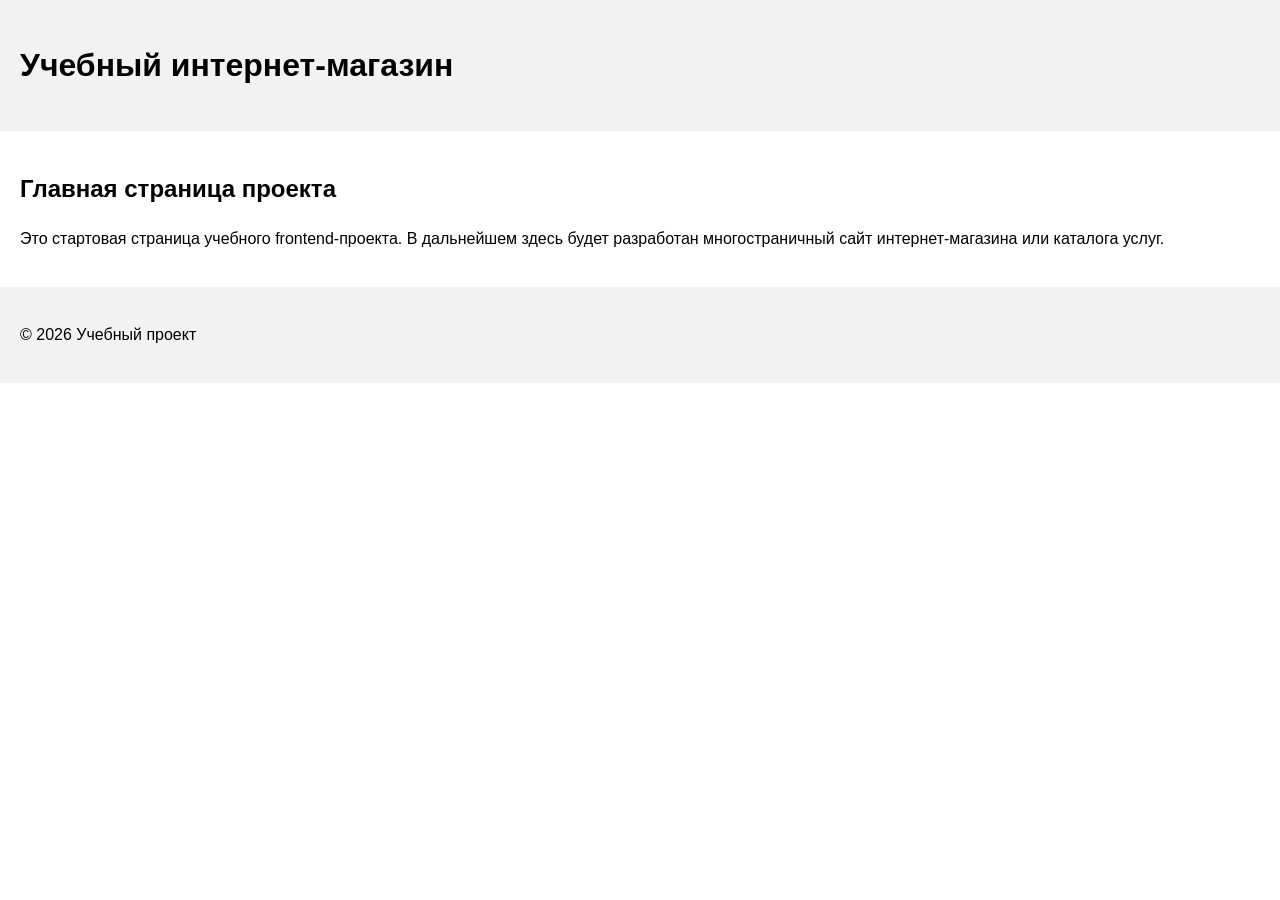
==== index.html @ 68d2eaf6 "feat: initialize frontend project structure" ====
<!DOCTYPE html>
<html lang="ru">
<head>
  <meta charset="UTF-8">
  <meta name="viewport" content="width=device-width, initial-scale=1.0">
  <title>Каталог товаров</title>
  <link rel="stylesheet" href="css/style.css">
</head>
<body>
  <header>
    <h1>Учебный интернет-магазин</h1>
  </header>

  <main>
    <section>
      <h2>Главная страница проекта</h2>
      <p>
        Это стартовая страница учебного frontend-проекта.
        В дальнейшем здесь будет разработан многостраничный сайт
        интернет-магазина или каталога услуг.
      </p>
    </section>
  </main>

  <footer>
    <p>&copy; 2026 Учебный проект</p>
  </footer>
</body>
</html>
---- css/style.css ----
body {
  margin: 0;
  font-family: Arial, sans-serif;
  line-height: 1.5;
}

header,
main,
footer {
  padding: 20px;
}

header {
  background-color: #f2f2f2;
}

footer {
  background-color: #f2f2f2;
}
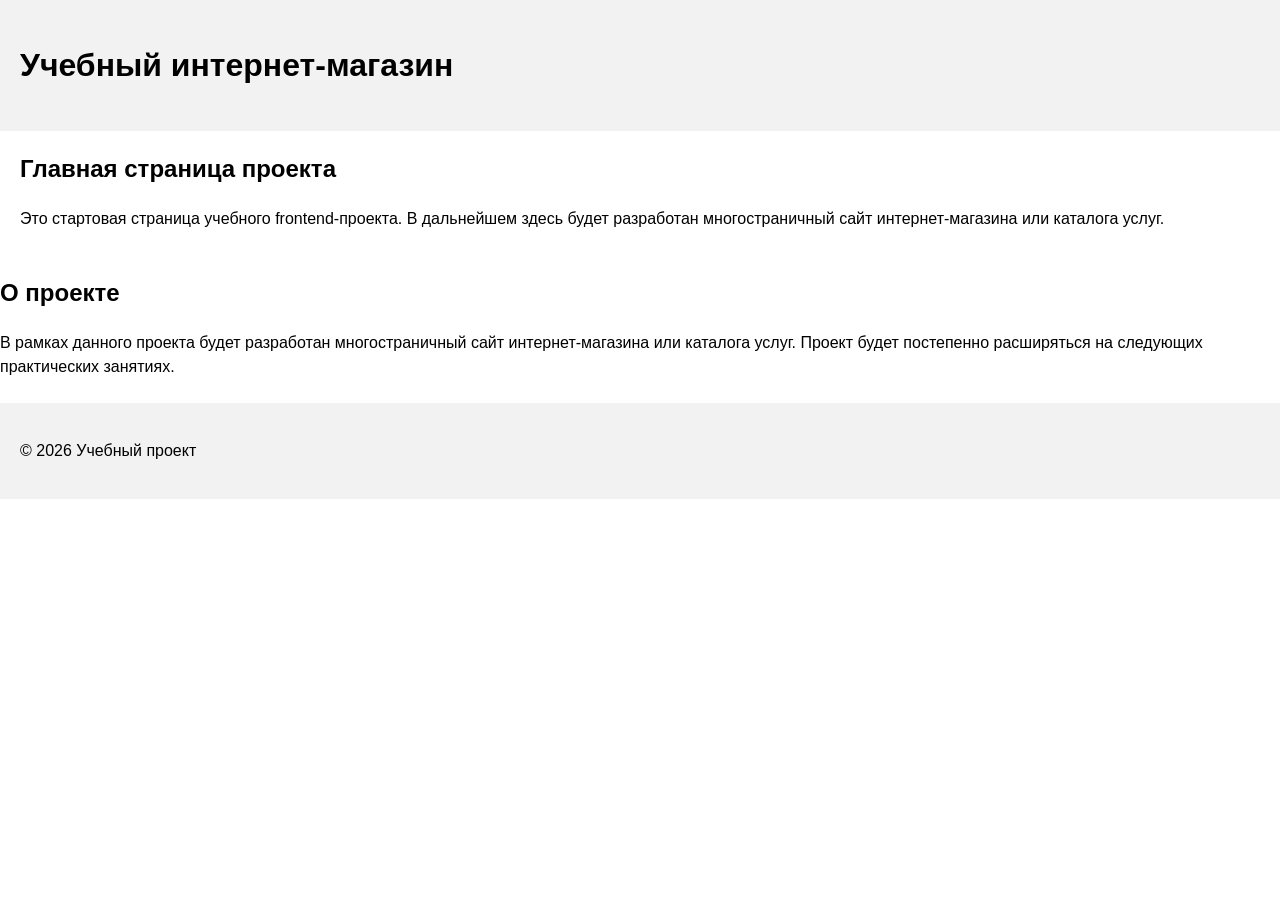
==== commit e04fbe33: "feat: add project description section" ====
--- a/index.html
+++ b/index.html
@@ -21,6 +21,15 @@
       </p>
     </section>
   </main>
+  <section>
+  <h2>О проекте</h2>
+  <p>
+    В рамках данного проекта будет разработан многостраничный сайт
+    интернет-магазина или каталога услуг. Проект будет постепенно
+    расширяться на следующих практических занятиях.
+  </p>
+</section>
+
 
   <footer>
     <p>&copy; 2026 Учебный проект</p>
--- a/css/style.css
+++ b/css/style.css
@@ -17,3 +17,10 @@
 footer {
   background-color: #f2f2f2;
 }
+section {
+  margin-bottom: 24px;
+}
+
+section h2 {
+  margin-top: 0;
+}
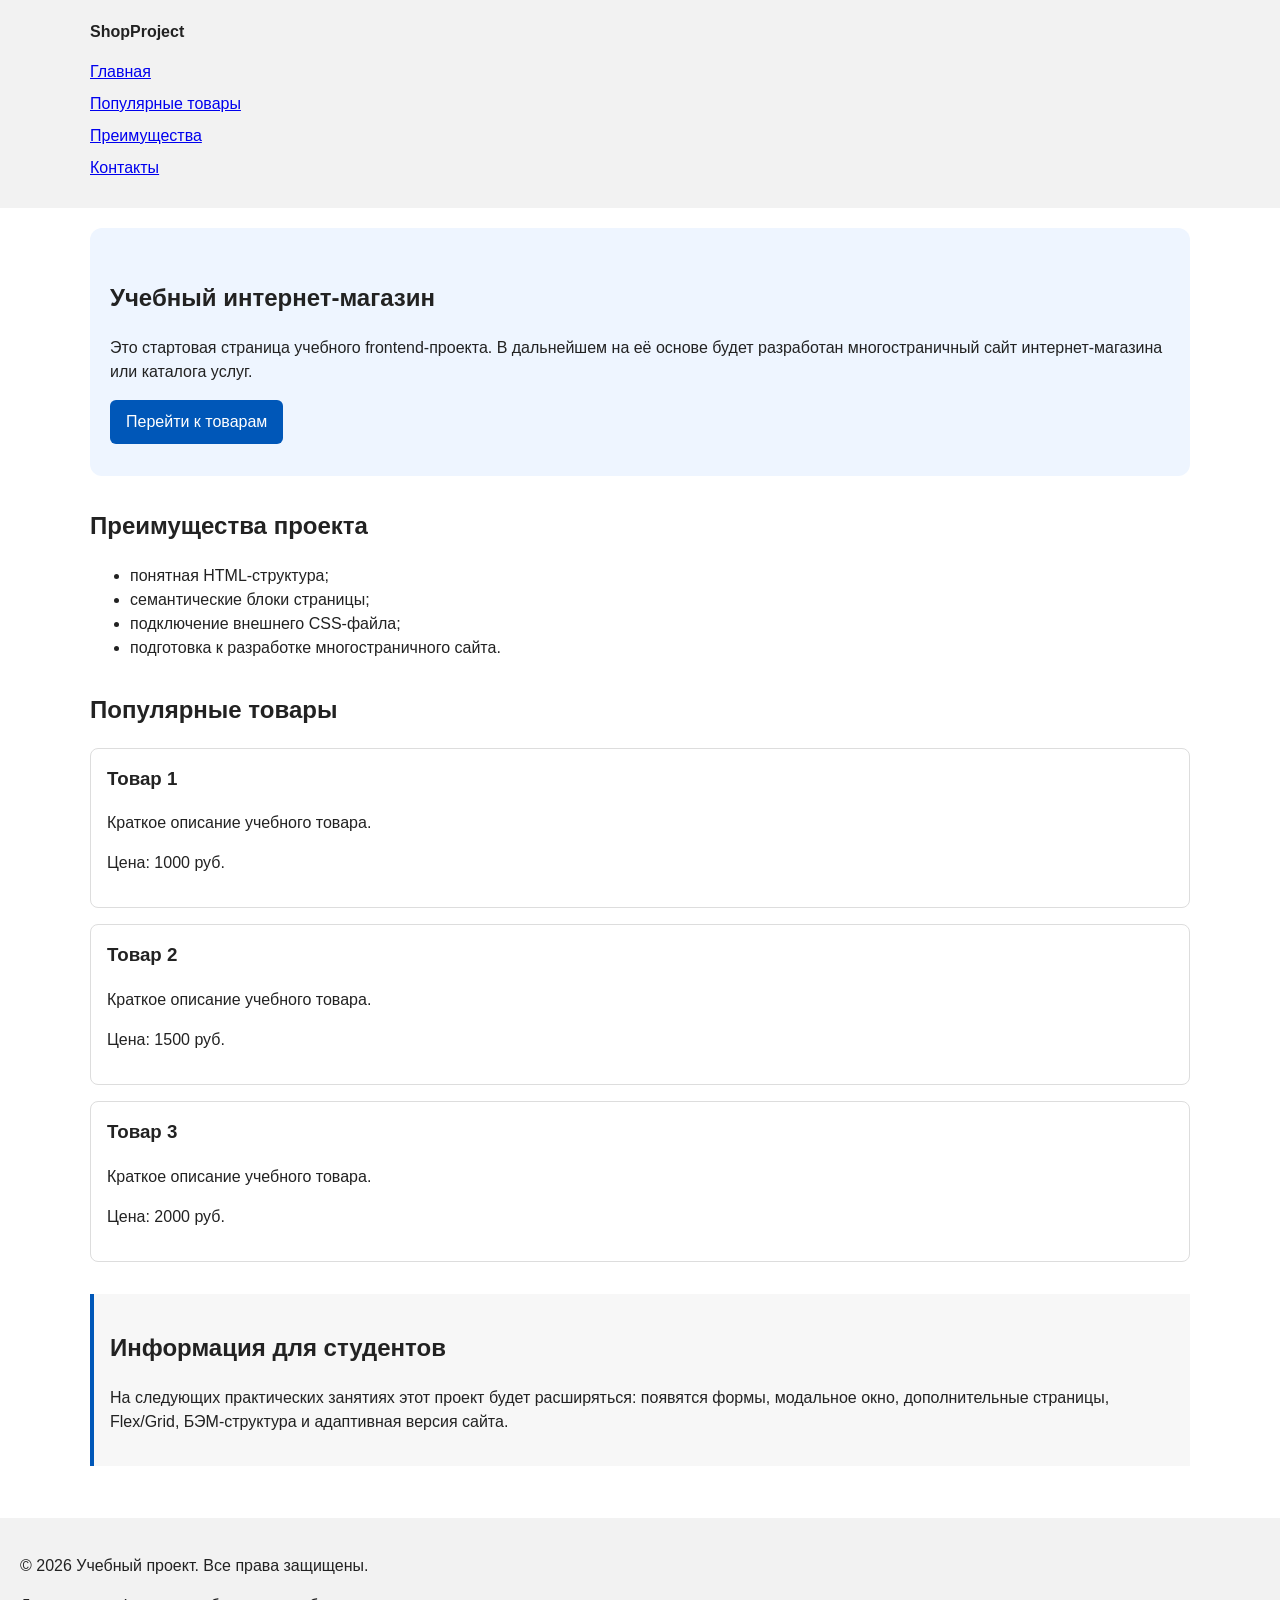
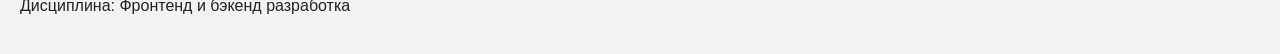
==== commit 4c97c53a: "feat: add semantic HTML structure and base CSS styles" ====
--- a/index.html
+++ b/index.html
@@ -3,36 +3,80 @@
 <head>
   <meta charset="UTF-8">
   <meta name="viewport" content="width=device-width, initial-scale=1.0">
-  <title>Каталог товаров</title>
+  <title>Учебный интернет-магазин</title>
   <link rel="stylesheet" href="css/style.css">
 </head>
 <body>
-  <header>
-    <h1>Учебный интернет-магазин</h1>
-  </header>
+    <header>
+  <div class="site-header">
+    <a class="site-logo" href="index.html">ShopProject</a>
 
-  <main>
-    <section>
-      <h2>Главная страница проекта</h2>
-      <p>
-        Это стартовая страница учебного frontend-проекта.
-        В дальнейшем здесь будет разработан многостраничный сайт
-        интернет-магазина или каталога услуг.
-      </p>
-    </section>
-  </main>
-  <section>
-  <h2>О проекте</h2>
+    <nav class="site-nav" aria-label="Основная навигация">
+      <ul class="site-nav__list">
+        <li><a href="index.html">Главная</a></li>
+        <li><a href="#popular">Популярные товары</a></li>
+        <li><a href="#advantages">Преимущества</a></li>
+        <li><a href="#contacts">Контакты</a></li>
+      </ul>
+    </nav>
+  </div>
+</header>
+<main>
+ <section class="hero">
+  <h1>Учебный интернет-магазин</h1>
   <p>
-    В рамках данного проекта будет разработан многостраничный сайт
-    интернет-магазина или каталога услуг. Проект будет постепенно
-    расширяться на следующих практических занятиях.
+    Это стартовая страница учебного frontend-проекта.
+    В дальнейшем на её основе будет разработан многостраничный сайт
+    интернет-магазина или каталога услуг.
   </p>
+  <a class="button" href="#popular">Перейти к товарам</a>
 </section>
+<section class="section" id="advantages">
+  <h2>Преимущества проекта</h2>
+
+  <ul class="advantages-list">
+    <li>понятная HTML-структура;</li>
+    <li>семантические блоки страницы;</li>
+    <li>подключение внешнего CSS-файла;</li>
+    <li>подготовка к разработке многостраничного сайта.</li>
+  </ul>
+</section>
+<section class="section" id="popular">
+  <h2>Популярные товары</h2>
+
+  <article class="product-card">
+    <h3>Товар 1</h3>
+    <p>Краткое описание учебного товара.</p>
+    <p>Цена: 1000 руб.</p>
+  </article>
+
+  <article class="product-card">
+    <h3>Товар 2</h3>
+    <p>Краткое описание учебного товара.</p>
+    <p>Цена: 1500 руб.</p>
+  </article>
+
+  <article class="product-card">
+    <h3>Товар 3</h3>
+    <p>Краткое описание учебного товара.</p>
+    <p>Цена: 2000 руб.</p>
+  </article>
+</section>
+<aside class="aside-info">
+  <h2>Информация для студентов</h2>
+  <p>
+    На следующих практических занятиях этот проект будет расширяться:
+    появятся формы, модальное окно, дополнительные страницы, Flex/Grid,
+    БЭМ-структура и адаптивная версия сайта.
+  </p>
+</aside>
+</main>
+<footer id="contacts">
+  <p>&copy; 2026 Учебный проект. Все права защищены.</p>
+  <p>Дисциплина: Фронтенд и бэкенд разработка</p>
+</footer>
 
 
-  <footer>
-    <p>&copy; 2026 Учебный проект</p>
-  </footer>
 </body>
 </html>
+
--- a/css/style.css
+++ b/css/style.css
@@ -24,3 +24,87 @@
 section h2 {
   margin-top: 0;
 }
+* {
+  box-sizing: border-box;
+}
+body {
+  margin: 0;
+  font-family: Arial, sans-serif;
+  line-height: 1.5;
+  color: #222222;
+  background-color: #ffffff;
+}
+header,
+main,
+footer {
+  padding: 20px;
+}
+header {
+  background-color: #f2f2f2;
+}
+footer {
+  background-color: #f2f2f2;
+}
+.site-header {
+  max-width: 1100px;
+  margin: 0 auto;
+}
+.site-logo {
+  font-weight: bold;
+  text-decoration: none;
+  color: #222222;
+}
+.site-nav__list {
+  padding: 0;
+  margin: 16px 0 0;
+  list-style: none;
+}
+.site-nav__list li {
+  margin-bottom: 8px;
+}
+.site-nav__list a:hover {
+  text-decoration: underline;
+}
+.hero {
+  max-width: 1100px;
+  margin: 0 auto 32px;
+  padding: 32px 20px;
+  background-color: #eef5ff;
+  border-radius: 12px;
+}
+.section {
+  max-width: 1100px;
+  margin: 0 auto 32px;
+}
+.section h2 {
+  margin-top: 0;
+}
+.product-card {
+  margin-bottom: 16px;
+  padding: 16px;
+  border: 1px solid #dddddd;
+  border-radius: 8px;
+  background-color: #ffffff;
+}
+.product-card h3 {
+  margin-top: 0;
+}
+.button {
+  display: inline-block;
+  padding: 10px 16px;
+  color: #ffffff;
+  background-color: #0057b8;
+  text-decoration: none;
+  border-radius: 6px;
+}
+.button:hover {
+  background-color: #003f86;
+}
+.aside-info {
+  max-width: 1100px;
+  margin: 0 auto 32px;
+  padding: 16px;
+  border-left: 4px solid #0057b8;
+  background-color: #f7f7f7;
+}
+
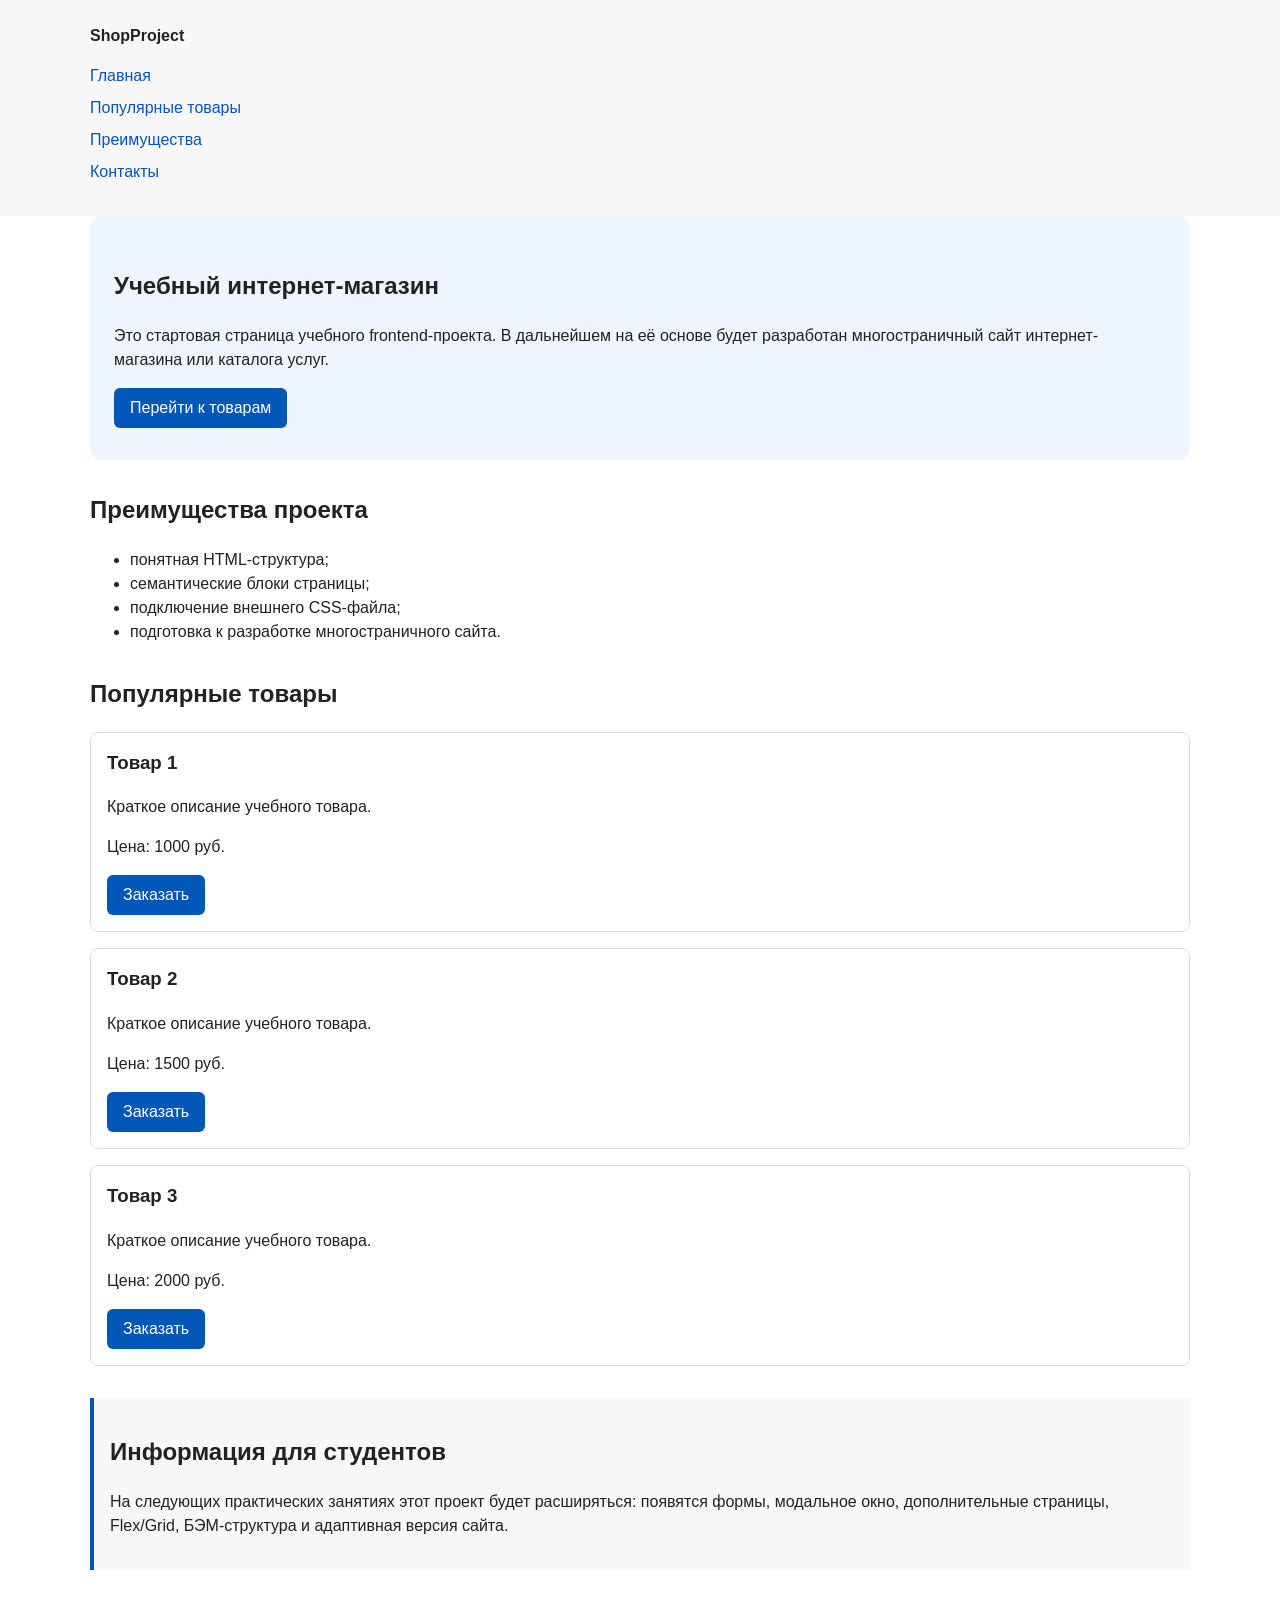
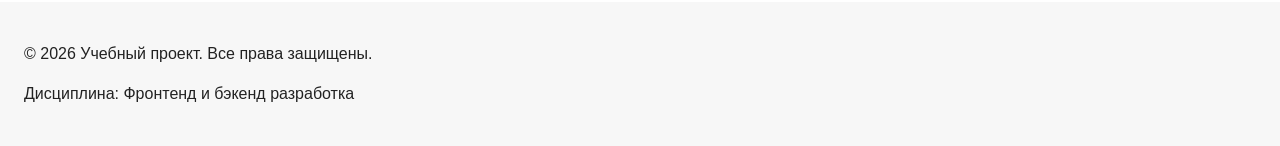
==== commit 105ad022: "fix: исправлены ошибки в HTML из практической работы 3" ====
--- a/index.html
+++ b/index.html
@@ -1,82 +1,175 @@
 <!DOCTYPE html>
 <html lang="ru">
 <head>
-  <meta charset="UTF-8">
-  <meta name="viewport" content="width=device-width, initial-scale=1.0">
-  <title>Учебный интернет-магазин</title>
-  <link rel="stylesheet" href="css/style.css">
+    <meta charset="UTF-8">
+    <meta name="viewport" content="width=device-width, initial-scale=1.0">
+    <title>Учебный интернет-магазин</title>
+    <link rel="stylesheet" href="css/style.css">
+    <script src="js/main.js" defer></script>
 </head>
 <body>
     <header>
-  <div class="site-header">
-    <a class="site-logo" href="index.html">ShopProject</a>
+        <div class="site-header">
+            <a class="site-logo" href="index.html">ShopProject</a>
+            <nav class="site-nav" aria-label="Основная навигация">
+                <ul class="site-nav__list">
+                    <li><a href="index.html">Главная</a></li>
+                    <li><a href="#popular">Популярные товары</a></li>
+                    <li><a href="#advantages">Преимущества</a></li>
+                    <li><a href="#contacts">Контакты</a></li>
+                </ul>
+            </nav>
+        </div>
+    </header>
+    <main>
+        <section class="hero">
+            <h1>Учебный интернет-магазин</h1>
+            <p>
+                Это стартовая страница учебного frontend-проекта.
+                В дальнейшем на её основе будет разработан многостраничный сайт интернет-магазина или каталога услуг.
+            </p>
+            <a class="button" href="#popular">Перейти к товарам</a>
+        </section>
+        <section class="section" id="advantages">
+            <h2>Преимущества проекта</h2>
+            <ul class="advantages-list">
+                <li>понятная HTML-структура;</li>
+                <li>семантические блоки страницы;</li>
+                <li>подключение внешнего CSS-файла;</li>
+                <li>подготовка к разработке многостраничного сайта.</li>
+            </ul>
+        </section>
 
-    <nav class="site-nav" aria-label="Основная навигация">
-      <ul class="site-nav__list">
-        <li><a href="index.html">Главная</a></li>
-        <li><a href="#popular">Популярные товары</a></li>
-        <li><a href="#advantages">Преимущества</a></li>
-        <li><a href="#contacts">Контакты</a></li>
-      </ul>
-    </nav>
-  </div>
-</header>
-<main>
- <section class="hero">
-  <h1>Учебный интернет-магазин</h1>
-  <p>
-    Это стартовая страница учебного frontend-проекта.
-    В дальнейшем на её основе будет разработан многостраничный сайт
-    интернет-магазина или каталога услуг.
-  </p>
-  <a class="button" href="#popular">Перейти к товарам</a>
-</section>
-<section class="section" id="advantages">
-  <h2>Преимущества проекта</h2>
+        <section class="section" id="popular">
+            <h2>Популярные товары</h2>
 
-  <ul class="advantages-list">
-    <li>понятная HTML-структура;</li>
-    <li>семантические блоки страницы;</li>
-    <li>подключение внешнего CSS-файла;</li>
-    <li>подготовка к разработке многостраничного сайта.</li>
-  </ul>
-</section>
-<section class="section" id="popular">
-  <h2>Популярные товары</h2>
+            <article class="product-card">
+                <h3>Товар 1</h3>
+                <p>Краткое описание учебного товара.</p>
+                <p>Цена: 1000 руб.</p>
+                <button class="button product-card__button" type="button" data-product="Товар 1">
+                    Заказать
+                </button>
+            </article>
 
-  <article class="product-card">
-    <h3>Товар 1</h3>
-    <p>Краткое описание учебного товара.</p>
-    <p>Цена: 1000 руб.</p>
-  </article>
+            <article class="product-card">
+                <h3>Товар 2</h3>
+                <p>Краткое описание учебного товара.</p>
+                <p>Цена: 1500 руб.</p>
+                <button class="button product-card__button" type="button" data-product="Товар 2">
+                    Заказать
+                </button>
+            </article>
 
-  <article class="product-card">
-    <h3>Товар 2</h3>
-    <p>Краткое описание учебного товара.</p>
-    <p>Цена: 1500 руб.</p>
-  </article>
+            <article class="product-card">
+                <h3>Товар 3</h3>
+                <p>Краткое описание учебного товара.</p>
+                <p>Цена: 2000 руб.</p>
+                <button class="button product-card__button" type="button" data-product="Товар 3">
+                    Заказать
+                </button>
+            </article>
+        </section>
 
-  <article class="product-card">
-    <h3>Товар 3</h3>
-    <p>Краткое описание учебного товара.</p>
-    <p>Цена: 2000 руб.</p>
-  </article>
-</section>
-<aside class="aside-info">
-  <h2>Информация для студентов</h2>
-  <p>
-    На следующих практических занятиях этот проект будет расширяться:
-    появятся формы, модальное окно, дополнительные страницы, Flex/Grid,
-    БЭМ-структура и адаптивная версия сайта.
-  </p>
-</aside>
-</main>
-<footer id="contacts">
-  <p>&copy; 2026 Учебный проект. Все права защищены.</p>
-  <p>Дисциплина: Фронтенд и бэкенд разработка</p>
-</footer>
+        <aside class="aside-info">
+            <h2>Информация для студентов</h2>
+            <p>
+                На следующих практических занятиях этот проект будет расширяться:
+                появятся формы, модальное окно, дополнительные страницы, Flex/Grid,
+                БЭМ-структура и адаптивная версия сайта.
+            </p>
+        </aside>
+    </main>
+    <footer id="contacts">
+        <p>&copy; 2026 Учебный проект. Все права защищены.</p>
+        <p>Дисциплина: Фронтенд и бэкенд разработка</p>
+    </footer>
+    <dialog class="order-dialog" id="order-dialog" aria-labelledby="order-dialog-title">
+        <h2 id="order-dialog-title">Оформление заявки</h2>
 
+        <form class="order-form" id="order-form" action="#" method="post" novalidate>
+            <input id="selected-product" name="selected-product" type="hidden">
+
+            <div class="form-field">
+                <label for="order-name">Имя</label>
+                <input
+                    id="order-name"
+                    name="name"
+                    type="text"
+                    placeholder="Введите ваше имя"
+                    minlength="2"
+                    autocomplete="given-name"
+                    required
+                >
+            </div>
+
+            <div class="form-field">
+                <label for="order-email">E-mail</label>
+                <input
+                    id="order-email"
+                    name="email"
+                    type="email"
+                    placeholder="example@mail.ru"
+                    autocomplete="email"
+                    required
+                >
+            </div>
+
+            <div class="form-field">
+                <label for="order-phone">Телефон</label>
+                <input
+                    id="order-phone"
+                    name="phone"
+                    type="tel"
+                    inputmode="tel"
+                    placeholder="+7 (900) 000-00-00"
+                    pattern="^\+7 \(\d{3}\) \d{3}-\d{2}-\d{2}$"
+                    required
+                >
+                <small>Формат: +7 (900) 000-00-00</small>
+            </div>
+
+            <div class="form-field">
+                <label for="order-date">Дата связи</label>
+                <input id="order-date" name="date" type="date">
+            </div>
+
+            <div class="form-field">
+                <label for="order-topic">Тема заявки</label>
+                <select id="order-topic" name="topic" required>
+                    <option value="">Выберите тему</option>
+                    <option value="product">Заказ товара</option>
+                    <option value="consultation">Консультация</option>
+                    <option value="delivery">Доставка</option>
+                </select>
+            </div>
+
+            <div class="form-field">
+                <label for="order-comment">Комментарий</label>
+                <textarea
+                    id="order-comment"
+                    name="comment"
+                    rows="4"
+                    placeholder="Укажите дополнительную информацию"
+                ></textarea>
+            </div>
+
+            <div class="form-field form-field--checkbox">
+                <label>
+                    <input id="order-agreement" name="agreement" type="checkbox" required>
+                    Я согласен на обработку данных
+                </label>
+            </div>
+
+            <div class="form-actions">
+                <button type="button" id="close-order-dialog">Закрыть</button>
+                <button type="submit">Отправить заявку</button>
+            </div>
+        </form>
+    </dialog>
+    <p class="success-message" id="success-message" hidden>
+        Форма успешно отправлена!
+    </p>
 
 </body>
 </html>
-
--- a/css/style.css
+++ b/css/style.css
@@ -1,110 +1,249 @@
+/* ==========================================
+   1. Переменные проекта
+   ========================================== */
+:root {
+  /* Основные цвета проекта */
+  --color-bg: #ffffff;
+  --color-text: #222222;
+  --color-muted: #666666;
+  --color-primary: #0057b8;
+  --color-primary-dark: #003f86;
+  --color-border: #dddddd;
+  --color-surface: #f7f7f7;
+  --color-surface-accent: #eef5ff;
+  --color-danger: #b00020;
+  --color-success: #168a2f;
+  --color-success-bg: #eefaf0;
+  --color-white: #ffffff;
+
+  /* Отступы */
+  --space-xs: 4px;
+  --space-sm: 8px;
+  --space-md: 16px;
+  --space-lg: 24px;
+  --space-xl: 32px;
+
+  /* Скругления */
+  --radius-sm: 6px;
+  --radius-md: 8px;
+  --radius-lg: 12px;
+
+  /* Размеры */
+  --container-width: 1100px;
+}
+
+/* ==========================================
+   2. Базовые стили
+   ========================================== */
+* {
+  box-sizing: border-box;
+}
+
 body {
   margin: 0;
   font-family: Arial, sans-serif;
   line-height: 1.5;
-}
+  color: var(--color-text);
+  background-color: var(--color-bg);
+}
+
+/* ==========================================
+   3. Общие элементы интерфейса
+   ========================================== */
+
+a {
+  color: var(--color-primary);
+}
+
+a:hover {
+  color: var(--color-primary-dark);
+}
+
+a:focus-visible {
+  outline: 2px solid var(--color-primary);
+  outline-offset: 3px;
+}
+
+.button {
+  display: inline-block;
+  padding: var(--space-sm) var(--space-md);
+  color: var(--color-white);
+  background-color: var(--color-primary);
+  text-decoration: none;
+  border: none;
+  border-radius: var(--radius-sm);
+  cursor: pointer;
+  font: inherit;
+}
+
+.button:hover {
+  background-color: var(--color-primary-dark);
+}
+
+.button:focus-visible {
+  outline: 2px solid var(--color-primary);
+  outline-offset: 3px;
+}
+
+.button:disabled {
+  opacity: 0.6;
+  cursor: not-allowed;
+}
+
+/* ==========================================
+   4. Компоненты страницы
+   ========================================== */
 
 header,
-main,
 footer {
-  padding: 20px;
-}
-
-header {
-  background-color: #f2f2f2;
-}
-
-footer {
-  background-color: #f2f2f2;
-}
-section {
-  margin-bottom: 24px;
-}
-
-section h2 {
-  margin-top: 0;
-}
-* {
-  box-sizing: border-box;
-}
-body {
-  margin: 0;
-  font-family: Arial, sans-serif;
-  line-height: 1.5;
-  color: #222222;
-  background-color: #ffffff;
-}
-header,
-main,
-footer {
-  padding: 20px;
-}
-header {
-  background-color: #f2f2f2;
-}
-footer {
-  background-color: #f2f2f2;
-}
+  padding: var(--space-lg);
+  background-color: var(--color-surface);
+}
+
 .site-header {
-  max-width: 1100px;
+  max-width: var(--container-width);
   margin: 0 auto;
 }
+
 .site-logo {
   font-weight: bold;
   text-decoration: none;
-  color: #222222;
-}
+  color: var(--color-text);
+}
+
 .site-nav__list {
   padding: 0;
-  margin: 16px 0 0;
+  margin: var(--space-md) 0 0;
   list-style: none;
 }
+
 .site-nav__list li {
-  margin-bottom: 8px;
-}
+  margin-bottom: var(--space-sm);
+}
+
+.site-nav__list a {
+  color: var(--color-primary);
+  text-decoration: none;
+}
+
 .site-nav__list a:hover {
   text-decoration: underline;
 }
+
 .hero {
-  max-width: 1100px;
-  margin: 0 auto 32px;
-  padding: 32px 20px;
-  background-color: #eef5ff;
-  border-radius: 12px;
-}
+  max-width: var(--container-width);
+  margin: 0 auto var(--space-xl);
+  padding: var(--space-xl) var(--space-lg);
+  background-color: var(--color-surface-accent);
+  border-radius: var(--radius-lg);
+}
+
 .section {
-  max-width: 1100px;
-  margin: 0 auto 32px;
-}
+  max-width: var(--container-width);
+  margin: 0 auto var(--space-xl);
+}
+
 .section h2 {
   margin-top: 0;
 }
+
 .product-card {
-  margin-bottom: 16px;
-  padding: 16px;
-  border: 1px solid #dddddd;
-  border-radius: 8px;
-  background-color: #ffffff;
-}
+  margin-bottom: var(--space-md);
+  padding: var(--space-md);
+  border: 1px solid var(--color-border);
+  border-radius: var(--radius-md);
+  background-color: var(--color-bg);
+  transition: border-color 0.2s ease;
+}
+
+.product-card:hover {
+  border-color: var(--color-primary);
+}
+
 .product-card h3 {
   margin-top: 0;
 }
-.button {
-  display: inline-block;
-  padding: 10px 16px;
-  color: #ffffff;
-  background-color: #0057b8;
-  text-decoration: none;
-  border-radius: 6px;
-}
-.button:hover {
-  background-color: #003f86;
-}
+
 .aside-info {
-  max-width: 1100px;
-  margin: 0 auto 32px;
-  padding: 16px;
-  border-left: 4px solid #0057b8;
-  background-color: #f7f7f7;
-}
-
+  max-width: var(--container-width);
+  margin: 0 auto var(--space-xl);
+  padding: var(--space-md);
+  border-left: 4px solid var(--color-primary);
+  background-color: var(--color-surface);
+}
+
+/* ==========================================
+   5. Форма и модальное окно
+   ========================================== */
+
+.order-dialog {
+  width: min(100% - 32px, 560px);
+  padding: var(--space-lg);
+  border: none;
+  border-radius: var(--radius-lg);
+}
+
+.order-dialog::backdrop {
+  background-color: rgba(0, 0, 0, 0.5);
+}
+
+.form-field {
+  margin-bottom: var(--space-md);
+}
+
+.form-field label {
+  display: block;
+  margin-bottom: var(--space-xs);
+}
+
+.form-field input,
+.form-field select,
+.form-field textarea {
+  width: 100%;
+  padding: 10px 12px;
+  border: 1px solid var(--color-border);
+  border-radius: var(--radius-sm);
+  font: inherit;
+}
+
+.form-field input[type="checkbox"] {
+  width: auto;
+}
+
+.form-field small {
+  display: block;
+  margin-top: var(--space-xs);
+  color: var(--color-muted);
+}
+
+.form-field input:hover,
+.form-field select:hover,
+.form-field textarea:hover {
+  border-color: var(--color-primary);
+}
+
+.form-field input:focus-visible,
+.form-field select:focus-visible,
+.form-field textarea:focus-visible,
+.form-actions button:focus-visible {
+  outline: 2px solid var(--color-primary);
+  outline-offset: 3px;
+}
+
+[aria-invalid="true"] {
+  border-color: var(--color-danger);
+}
+
+.form-actions {
+  display: flex;
+  gap: 12px;
+  margin-top: var(--space-lg);
+}
+
+.success-message {
+  max-width: var(--container-width);
+  margin: var(--space-lg) auto;
+  padding: var(--space-md);
+  border-left: 4px solid var(--color-success);
+  background-color: var(--color-success-bg);
+}
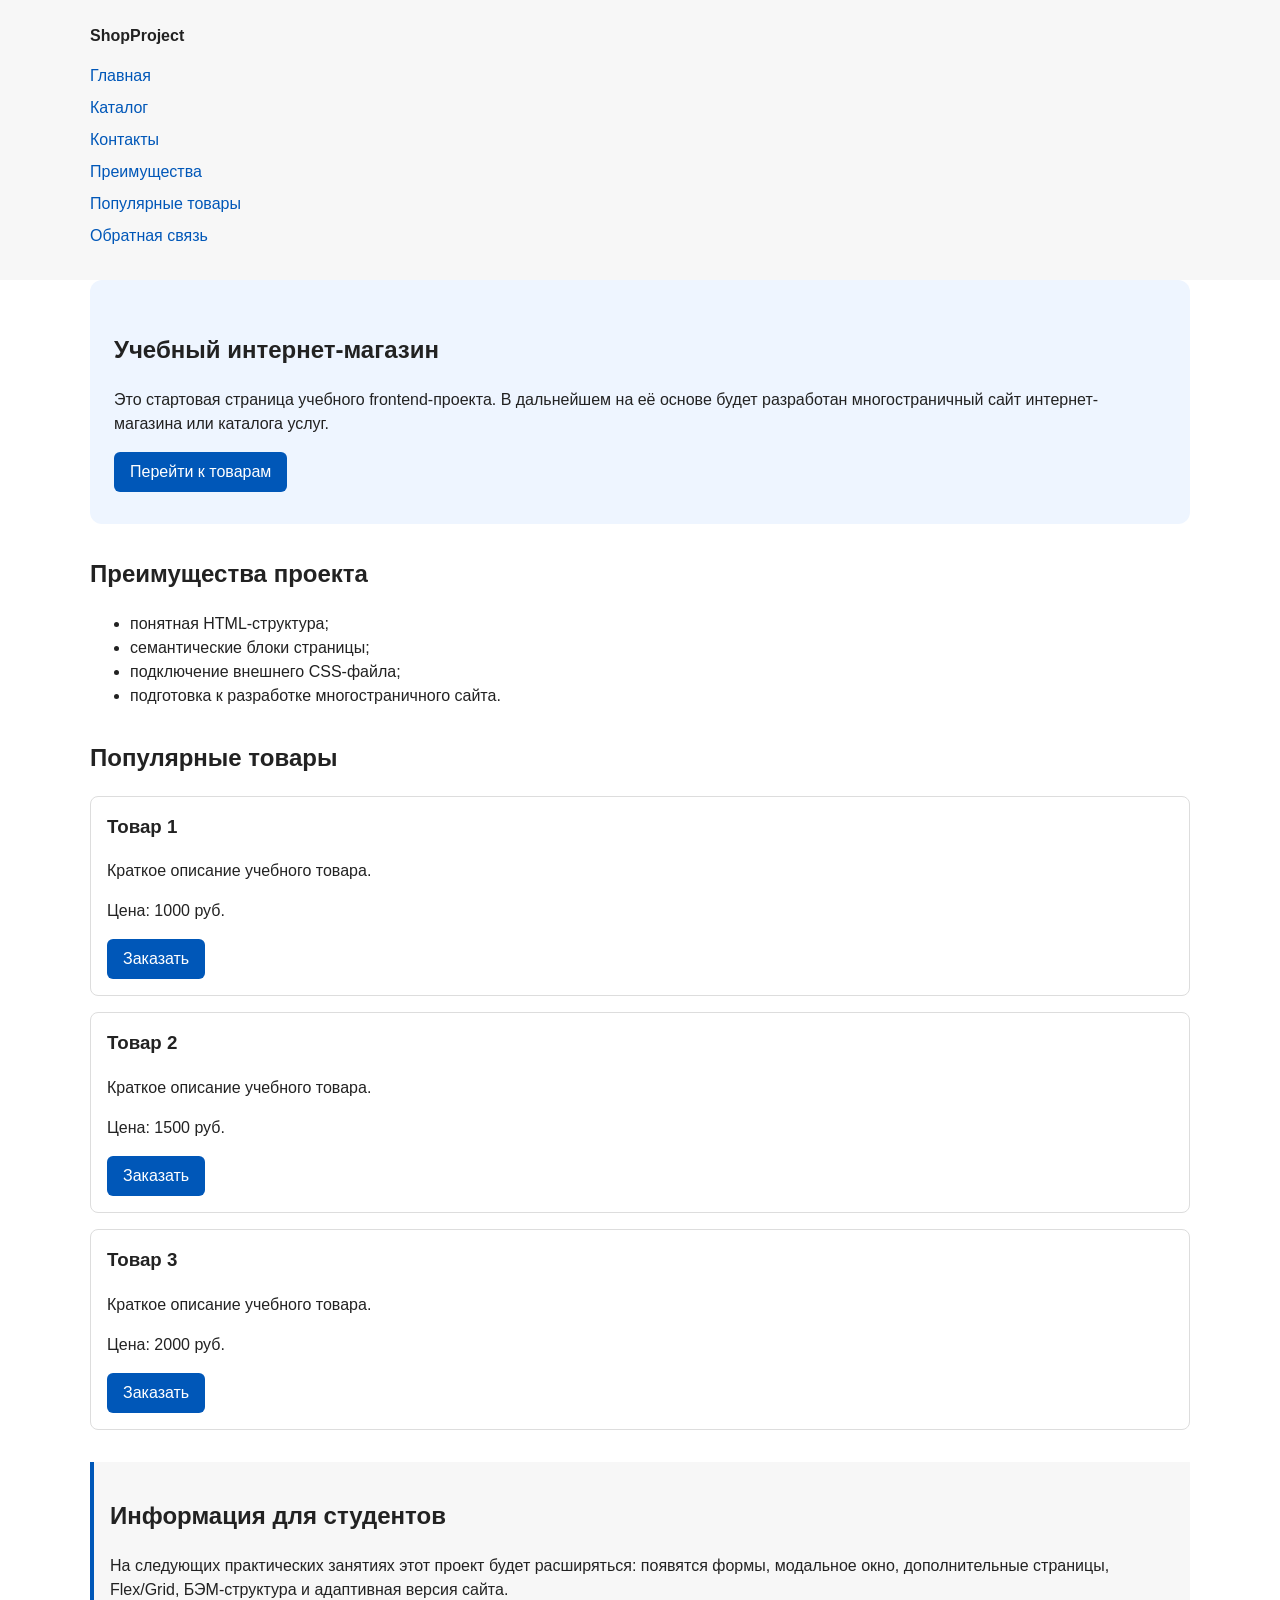
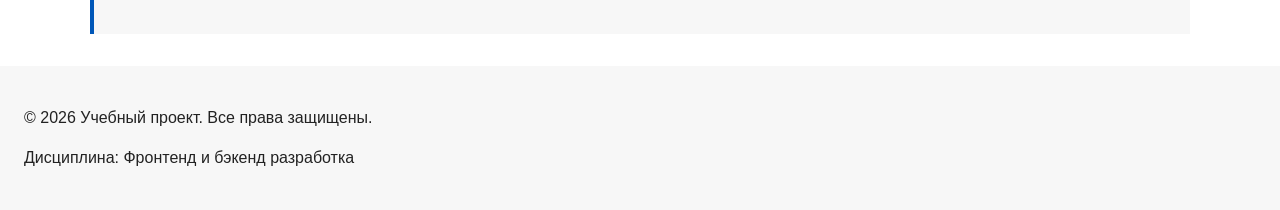
==== commit d63e7772: "feat: add multi-page structure navigation and anchors" ====
--- a/index.html
+++ b/index.html
@@ -1,175 +1,176 @@
 <!DOCTYPE html>
 <html lang="ru">
 <head>
-    <meta charset="UTF-8">
-    <meta name="viewport" content="width=device-width, initial-scale=1.0">
-    <title>Учебный интернет-магазин</title>
-    <link rel="stylesheet" href="css/style.css">
-    <script src="js/main.js" defer></script>
+  <meta charset="UTF-8">
+  <meta name="viewport" content="width=device-width, initial-scale=1.0">
+  <title>Учебный интернет-магазин</title>
+  <link rel="stylesheet" href="css/style.css">
+  <script src="js/main.js" defer></script>
 </head>
 <body>
-    <header>
-        <div class="site-header">
-            <a class="site-logo" href="index.html">ShopProject</a>
-            <nav class="site-nav" aria-label="Основная навигация">
-                <ul class="site-nav__list">
-                    <li><a href="index.html">Главная</a></li>
-                    <li><a href="#popular">Популярные товары</a></li>
-                    <li><a href="#advantages">Преимущества</a></li>
-                    <li><a href="#contacts">Контакты</a></li>
-                </ul>
-            </nav>
-        </div>
-    </header>
-    <main>
-        <section class="hero">
-            <h1>Учебный интернет-магазин</h1>
-            <p>
-                Это стартовая страница учебного frontend-проекта.
-                В дальнейшем на её основе будет разработан многостраничный сайт интернет-магазина или каталога услуг.
-            </p>
-            <a class="button" href="#popular">Перейти к товарам</a>
-        </section>
-        <section class="section" id="advantages">
-            <h2>Преимущества проекта</h2>
-            <ul class="advantages-list">
-                <li>понятная HTML-структура;</li>
-                <li>семантические блоки страницы;</li>
-                <li>подключение внешнего CSS-файла;</li>
-                <li>подготовка к разработке многостраничного сайта.</li>
-            </ul>
-        </section>
+  <header>
+      <div class="site-header">
+          <a class="site-logo" href="index.html">ShopProject</a>
+          <nav class="site-nav" aria-label="Основная навигация">
+              <ul class="site-nav__list">
+                  <li><a href="index.html">Главная</a></li>
+                  <li><a href="catalog.html">Каталог</a></li>
+                  <li><a href="contacts.html">Контакты</a></li>
+                  <li><a href="index.html#advantages">Преимущества</a></li>
+                  <li><a href="index.html#popular">Популярные товары</a></li>
+                  <li><a href="index.html#contacts">Обратная связь</a></li>
+              </ul>
+          </nav>
+      </div>
+  </header>
+  <main>
+      <section class="hero">
+          <h1>Учебный интернет-магазин</h1>
+          <p>
+              Это стартовая страница учебного frontend-проекта.
+              В дальнейшем на её основе будет разработан многостраничный сайт интернет-магазина или каталога услуг.
+          </p>
+          <a class="button" href="#popular">Перейти к товарам</a>
+      </section>
+      <section class="section" id="advantages">
+          <h2>Преимущества проекта</h2>
+          <ul class="advantages-list">
+              <li>понятная HTML-структура;</li>
+              <li>семантические блоки страницы;</li>
+              <li>подключение внешнего CSS-файла;</li>
+              <li>подготовка к разработке многостраничного сайта.</li>
+          </ul>
+      </section>
 
-        <section class="section" id="popular">
-            <h2>Популярные товары</h2>
+      <section class="section" id="popular">
+          <h2>Популярные товары</h2>
 
-            <article class="product-card">
-                <h3>Товар 1</h3>
-                <p>Краткое описание учебного товара.</p>
-                <p>Цена: 1000 руб.</p>
-                <button class="button product-card__button" type="button" data-product="Товар 1">
-                    Заказать
-                </button>
-            </article>
+          <article class="product-card">
+              <h3>Товар 1</h3>
+              <p>Краткое описание учебного товара.</p>
+              <p>Цена: 1000 руб.</p>
+              <button class="button product-card__button" type="button" data-product="Товар 1">
+                  Заказать
+              </button>
+          </article>
 
-            <article class="product-card">
-                <h3>Товар 2</h3>
-                <p>Краткое описание учебного товара.</p>
-                <p>Цена: 1500 руб.</p>
-                <button class="button product-card__button" type="button" data-product="Товар 2">
-                    Заказать
-                </button>
-            </article>
+          <article class="product-card">
+              <h3>Товар 2</h3>
+              <p>Краткое описание учебного товара.</p>
+              <p>Цена: 1500 руб.</p>
+              <button class="button product-card__button" type="button" data-product="Товар 2">
+                  Заказать
+              </button>
+          </article>
 
-            <article class="product-card">
-                <h3>Товар 3</h3>
-                <p>Краткое описание учебного товара.</p>
-                <p>Цена: 2000 руб.</p>
-                <button class="button product-card__button" type="button" data-product="Товар 3">
-                    Заказать
-                </button>
-            </article>
-        </section>
+          <article class="product-card">
+              <h3>Товар 3</h3>
+              <p>Краткое описание учебного товара.</p>
+              <p>Цена: 2000 руб.</p>
+              <button class="button product-card__button" type="button" data-product="Товар 3">
+                  Заказать
+              </button>
+          </article>
+      </section>
 
-        <aside class="aside-info">
-            <h2>Информация для студентов</h2>
-            <p>
-                На следующих практических занятиях этот проект будет расширяться:
-                появятся формы, модальное окно, дополнительные страницы, Flex/Grid,
-                БЭМ-структура и адаптивная версия сайта.
-            </p>
-        </aside>
-    </main>
-    <footer id="contacts">
-        <p>&copy; 2026 Учебный проект. Все права защищены.</p>
-        <p>Дисциплина: Фронтенд и бэкенд разработка</p>
-    </footer>
-    <dialog class="order-dialog" id="order-dialog" aria-labelledby="order-dialog-title">
-        <h2 id="order-dialog-title">Оформление заявки</h2>
+      <aside class="aside-info">
+          <h2>Информация для студентов</h2>
+          <p>
+              На следующих практических занятиях этот проект будет расширяться:
+              появятся формы, модальное окно, дополнительные страницы, Flex/Grid,
+              БЭМ-структура и адаптивная версия сайта.
+          </p>
+      </aside>
+  </main>
+  <footer id="contacts">
+      <p>&copy; 2026 Учебный проект. Все права защищены.</p>
+      <p>Дисциплина: Фронтенд и бэкенд разработка</p>
+  </footer>
+  <dialog class="order-dialog" id="order-dialog" aria-labelledby="order-dialog-title">
+      <h2 id="order-dialog-title">Оформление заявки</h2>
 
-        <form class="order-form" id="order-form" action="#" method="post" novalidate>
-            <input id="selected-product" name="selected-product" type="hidden">
+      <form class="order-form" id="order-form" action="#" method="post" novalidate>
+          <input id="selected-product" name="selected-product" type="hidden">
 
-            <div class="form-field">
-                <label for="order-name">Имя</label>
-                <input
-                    id="order-name"
-                    name="name"
-                    type="text"
-                    placeholder="Введите ваше имя"
-                    minlength="2"
-                    autocomplete="given-name"
-                    required
-                >
-            </div>
+          <div class="form-field">
+              <label for="order-name">Имя</label>
+              <input
+                  id="order-name"
+                  name="name"
+                  type="text"
+                  placeholder="Введите ваше имя"
+                  minlength="2"
+                  autocomplete="given-name"
+                  required
+              >
+          </div>
 
-            <div class="form-field">
-                <label for="order-email">E-mail</label>
-                <input
-                    id="order-email"
-                    name="email"
-                    type="email"
-                    placeholder="example@mail.ru"
-                    autocomplete="email"
-                    required
-                >
-            </div>
+          <div class="form-field">
+              <label for="order-email">E-mail</label>
+              <input
+                  id="order-email"
+                  name="email"
+                  type="email"
+                  placeholder="example@mail.ru"
+                  autocomplete="email"
+                  required
+              >
+          </div>
 
-            <div class="form-field">
-                <label for="order-phone">Телефон</label>
-                <input
-                    id="order-phone"
-                    name="phone"
-                    type="tel"
-                    inputmode="tel"
-                    placeholder="+7 (900) 000-00-00"
-                    pattern="^\+7 \(\d{3}\) \d{3}-\d{2}-\d{2}$"
-                    required
-                >
-                <small>Формат: +7 (900) 000-00-00</small>
-            </div>
+          <div class="form-field">
+              <label for="order-phone">Телефон</label>
+              <input
+                  id="order-phone"
+                  name="phone"
+                  type="tel"
+                  inputmode="tel"
+                  placeholder="+7 (900) 000-00-00"
+                  pattern="^\+7 \(\d{3}\) \d{3}-\d{2}-\d{2}$"
+                  required
+              >
+              <small>Формат: +7 (900) 000-00-00</small>
+          </div>
 
-            <div class="form-field">
-                <label for="order-date">Дата связи</label>
-                <input id="order-date" name="date" type="date">
-            </div>
+          <div class="form-field">
+              <label for="order-date">Дата связи</label>
+              <input id="order-date" name="date" type="date">
+          </div>
 
-            <div class="form-field">
-                <label for="order-topic">Тема заявки</label>
-                <select id="order-topic" name="topic" required>
-                    <option value="">Выберите тему</option>
-                    <option value="product">Заказ товара</option>
-                    <option value="consultation">Консультация</option>
-                    <option value="delivery">Доставка</option>
-                </select>
-            </div>
+          <div class="form-field">
+              <label for="order-topic">Тема заявки</label>
+              <select id="order-topic" name="topic" required>
+                  <option value="">Выберите тему</option>
+                  <option value="product">Заказ товара</option>
+                  <option value="consultation">Консультация</option>
+                  <option value="delivery">Доставка</option>
+              </select>
+          </div>
 
-            <div class="form-field">
-                <label for="order-comment">Комментарий</label>
-                <textarea
-                    id="order-comment"
-                    name="comment"
-                    rows="4"
-                    placeholder="Укажите дополнительную информацию"
-                ></textarea>
-            </div>
+          <div class="form-field">
+              <label for="order-comment">Комментарий</label>
+              <textarea
+                  id="order-comment"
+                  name="comment"
+                  rows="4"
+                  placeholder="Укажите дополнительную информацию"
+              ></textarea>
+          </div>
 
-            <div class="form-field form-field--checkbox">
-                <label>
-                    <input id="order-agreement" name="agreement" type="checkbox" required>
-                    Я согласен на обработку данных
-                </label>
-            </div>
+          <div class="form-field form-field--checkbox">
+              <label>
+                  <input id="order-agreement" name="agreement" type="checkbox" required>
+                  Я согласен на обработку данных
+              </label>
+          </div>
 
-            <div class="form-actions">
-                <button type="button" id="close-order-dialog">Закрыть</button>
-                <button type="submit">Отправить заявку</button>
-            </div>
-        </form>
-    </dialog>
-    <p class="success-message" id="success-message" hidden>
-        Форма успешно отправлена!
-    </p>
-
+          <div class="form-actions">
+              <button type="button" id="close-order-dialog">Закрыть</button>
+              <button type="submit">Отправить заявку</button>
+          </div>
+      </form>
+  </dialog>
+  <p class="success-message" id="success-message" hidden>
+      Форма успешно отправлена!
+  </p>
 </body>
 </html>
--- a/css/style.css
+++ b/css/style.css
@@ -39,6 +39,11 @@
   box-sizing: border-box;
 }
 
+html {
+  scroll-behavior: smooth;
+}
+
+
 body {
   margin: 0;
   font-family: Arial, sans-serif;
@@ -90,6 +95,12 @@
   cursor: not-allowed;
 }
 
+:target {
+  outline: 2px dashed var(--color-primary);
+  outline-offset: 4px;
+}
+
+
 /* ==========================================
    4. Компоненты страницы
    ========================================== */
@@ -171,6 +182,23 @@
   border-left: 4px solid var(--color-primary);
   background-color: var(--color-surface);
 }
+
+.breadcrumbs {
+  max-width: var(--container-width);
+  margin: 0 auto var(--space-md);
+  font-size: 14px;
+  color: var(--color-muted);
+}
+
+.breadcrumbs a {
+  color: var(--color-primary);
+}
+
+.breadcrumbs span::before {
+  content: " / ";
+  color: var(--color-muted);
+}
+
 
 /* ==========================================
    5. Форма и модальное окно
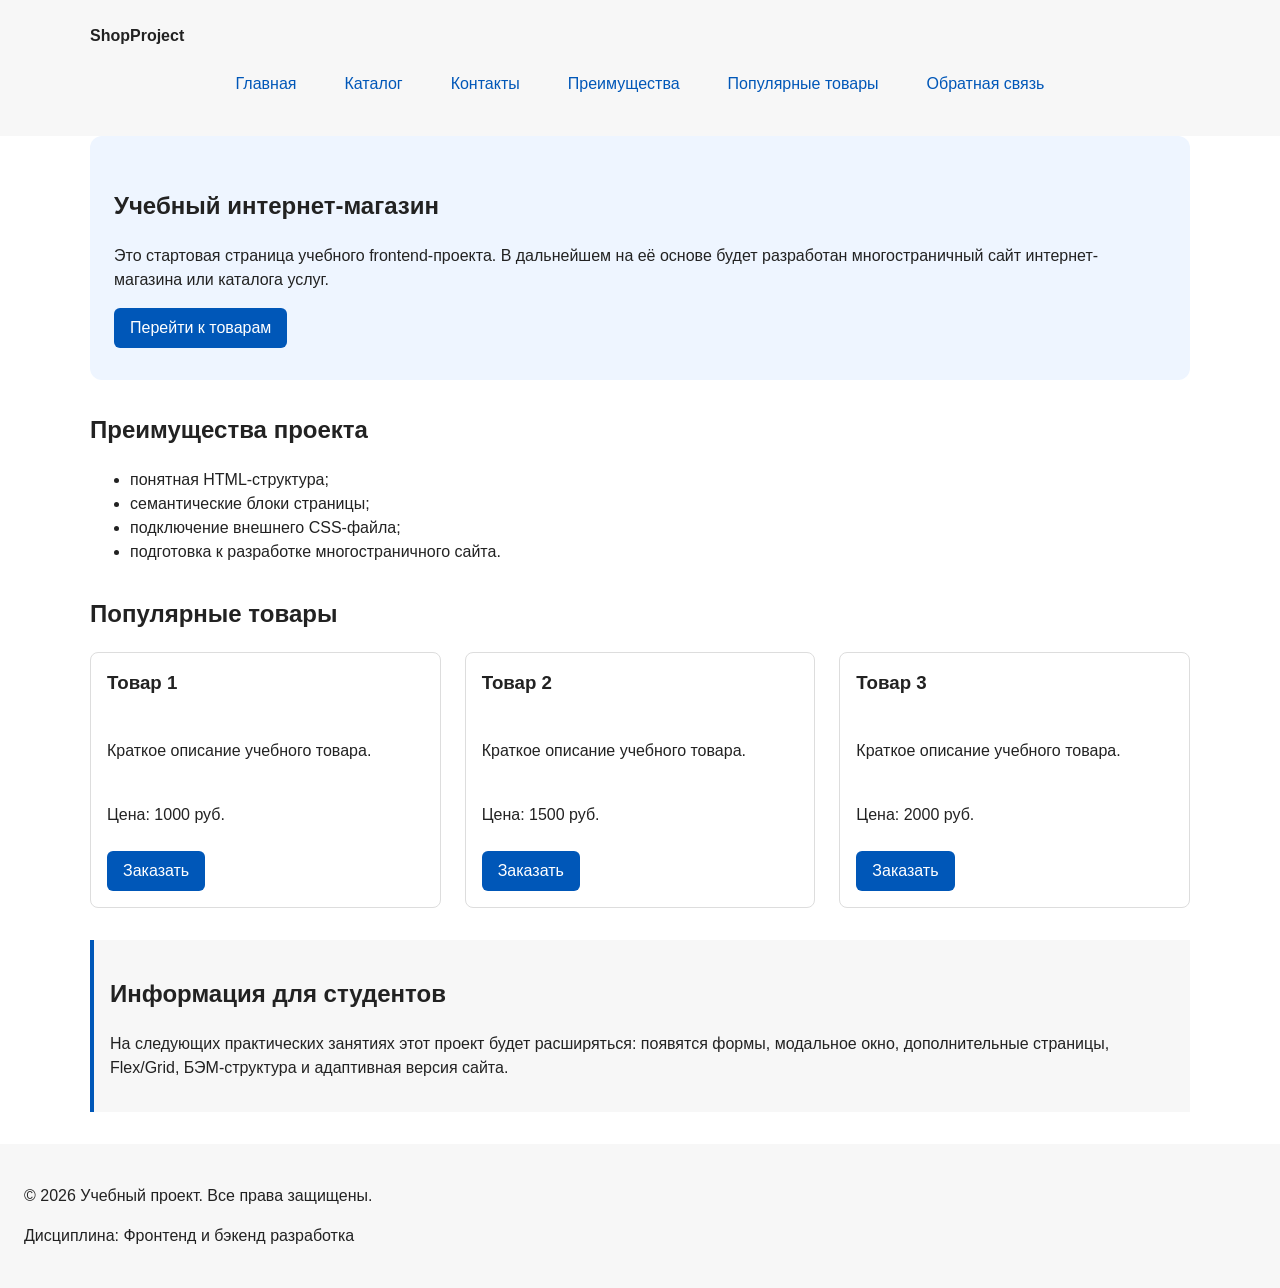
==== commit 208bb977: "feat: add flex navigation and grid catalog layout" ====
--- a/index.html
+++ b/index.html
@@ -45,33 +45,36 @@
       <section class="section" id="popular">
           <h2>Популярные товары</h2>
 
-          <article class="product-card">
-              <h3>Товар 1</h3>
-              <p>Краткое описание учебного товара.</p>
-              <p>Цена: 1000 руб.</p>
-              <button class="button product-card__button" type="button" data-product="Товар 1">
+            <div class="products-grid">
+              <article class="product-card">
+                <h3>Товар 1</h3>
+                <p>Краткое описание учебного товара.</p>
+                <p>Цена: 1000 руб.</p>
+                <button class="button product-card__button" type="button" data-product="Товар 1">
                   Заказать
-              </button>
-          </article>
+                </button>
+              </article>
 
-          <article class="product-card">
-              <h3>Товар 2</h3>
-              <p>Краткое описание учебного товара.</p>
-              <p>Цена: 1500 руб.</p>
-              <button class="button product-card__button" type="button" data-product="Товар 2">
+              <article class="product-card">
+                <h3>Товар 2</h3>
+                <p>Краткое описание учебного товара.</p>
+                <p>Цена: 1500 руб.</p>
+                <button class="button product-card__button" type="button" data-product="Товар 2">
                   Заказать
-              </button>
-          </article>
+                </button>
+              </article>
 
-          <article class="product-card">
-              <h3>Товар 3</h3>
-              <p>Краткое описание учебного товара.</p>
-              <p>Цена: 2000 руб.</p>
-              <button class="button product-card__button" type="button" data-product="Товар 3">
+              <article class="product-card">
+                <h3>Товар 3</h3>
+                <p>Краткое описание учебного товара.</p>
+                <p>Цена: 2000 руб.</p>
+                <button class="button product-card__button" type="button" data-product="Товар 3">
                   Заказать
-              </button>
-          </article>
+                </button>
+              </article>
+            </div>
       </section>
+
 
       <aside class="aside-info">
           <h2>Информация для студентов</h2>
--- a/css/style.css
+++ b/css/style.css
@@ -123,23 +123,34 @@
 }
 
 .site-nav__list {
+  display: flex;
+  flex-wrap: wrap;
+  justify-content: center;
+  align-items: center;
+  gap: var(--space-md);
   padding: 0;
   margin: var(--space-md) 0 0;
   list-style: none;
 }
 
+
 .site-nav__list li {
   margin-bottom: var(--space-sm);
 }
 
 .site-nav__list a {
+  display: inline-block;
+  padding: var(--space-sm) var(--space-md);
   color: var(--color-primary);
   text-decoration: none;
+  border-radius: var(--radius-sm);
 }
 
 .site-nav__list a:hover {
-  text-decoration: underline;
-}
+  color: var(--color-white);
+  background-color: var(--color-primary);
+}
+
 
 .hero {
   max-width: var(--container-width);
@@ -159,13 +170,21 @@
 }
 
 .product-card {
-  margin-bottom: var(--space-md);
+  display: flex;
+  flex-direction: column;
+  gap: var(--space-sm);
+  margin-bottom: 0;
   padding: var(--space-md);
   border: 1px solid var(--color-border);
   border-radius: var(--radius-md);
   background-color: var(--color-bg);
-  transition: border-color 0.2s ease;
-}
+}
+
+.product-card .button {
+  margin-top: auto;
+  align-self: flex-start;
+}
+
 
 .product-card:hover {
   border-color: var(--color-primary);
@@ -197,6 +216,62 @@
 .breadcrumbs span::before {
   content: " / ";
   color: var(--color-muted);
+}
+
+.products-grid {
+  display: grid;
+  grid-template-columns: repeat(3, 1fr);
+  gap: var(--space-lg);
+}
+
+.catalog-layout {
+  max-width: var(--container-width);
+  margin: 0 auto var(--space-xl);
+  display: grid;
+  grid-template-columns: 260px 1fr;
+  grid-template-areas: "filters products";
+  gap: var(--space-lg);
+}
+
+.catalog-filters {
+  grid-area: filters;
+  padding: var(--space-md);
+  border: 1px solid var(--color-border);
+  border-radius: var(--radius-md);
+  background-color: var(--color-surface);
+}
+
+.catalog-products {
+  grid-area: products;
+}
+
+.filters-form {
+  display: grid;
+  gap: var(--space-md);
+}
+
+.filters-form fieldset {
+  margin: 0;
+  padding: var(--space-md);
+  border: 1px solid var(--color-border);
+  border-radius: var(--radius-sm);
+}
+
+.filters-form legend {
+  font-weight: 700;
+}
+
+.filters-form label {
+  display: block;
+  margin-bottom: var(--space-sm);
+}
+
+.filters-form input[type="number"] {
+  width: 100%;
+  padding: 8px 10px;
+  border: 1px solid var(--color-border);
+  border-radius: var(--radius-sm);
+  font: inherit;
 }
 
 
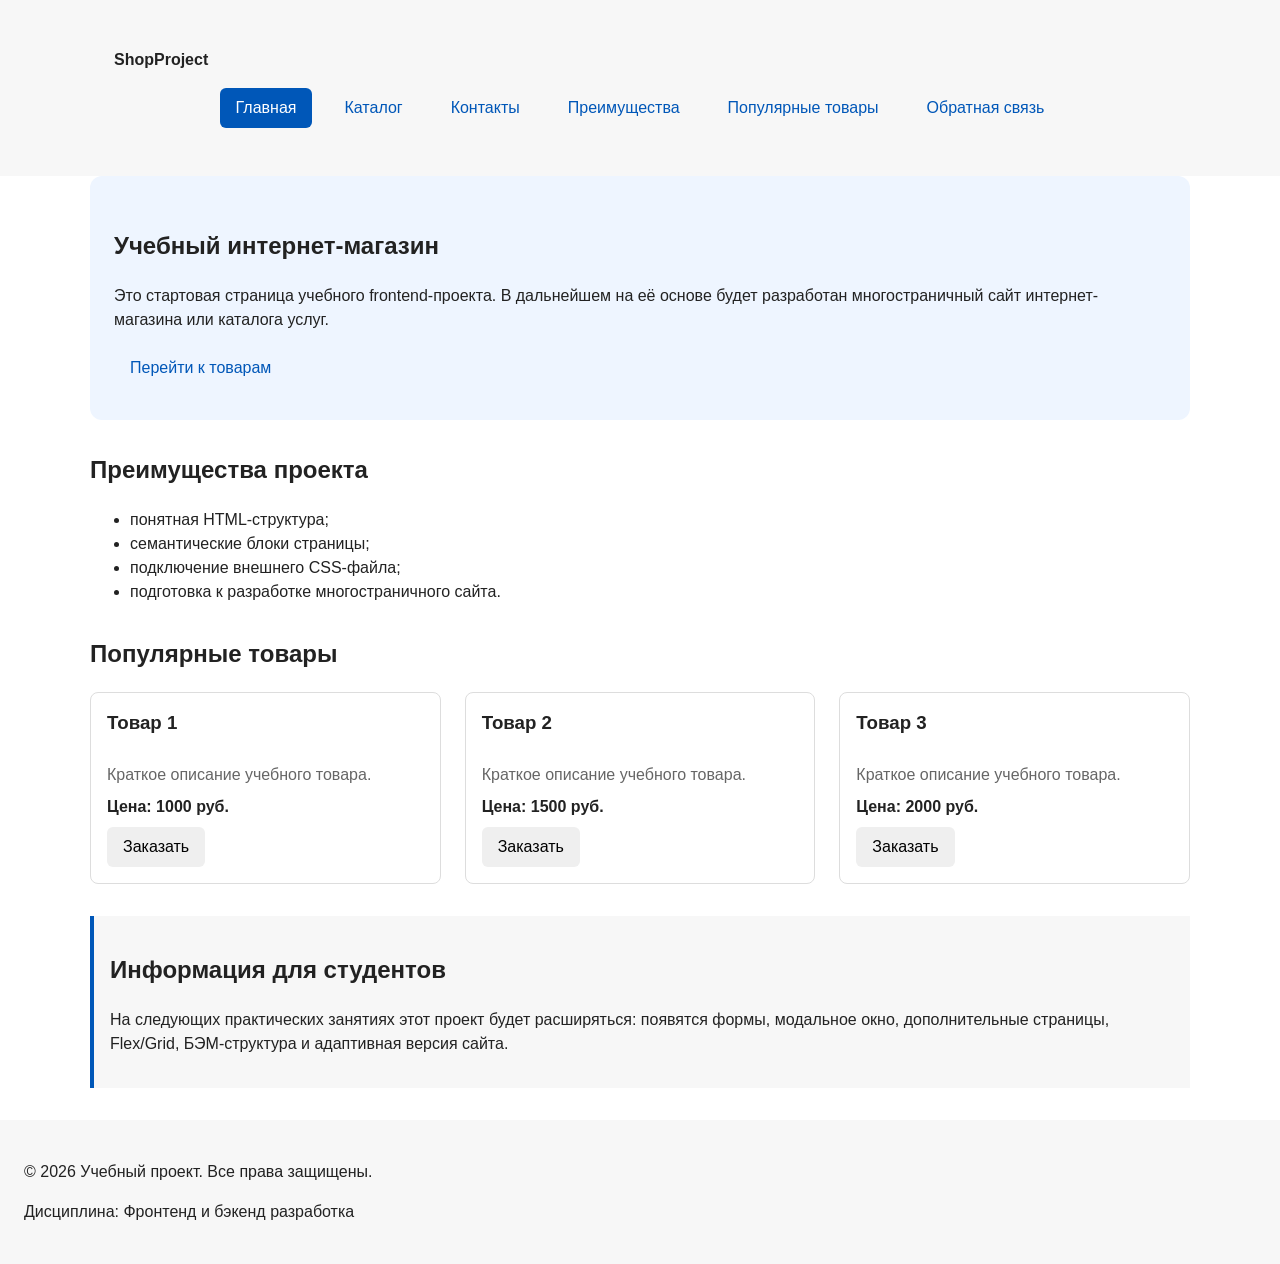
==== commit 4e5044de: "refactor: apply BEM naming to CSS classes" ====
--- a/index.html
+++ b/index.html
@@ -8,21 +8,33 @@
   <script src="js/main.js" defer></script>
 </head>
 <body>
-  <header>
-      <div class="site-header">
-          <a class="site-logo" href="index.html">ShopProject</a>
-          <nav class="site-nav" aria-label="Основная навигация">
-              <ul class="site-nav__list">
-                  <li><a href="index.html">Главная</a></li>
-                  <li><a href="catalog.html">Каталог</a></li>
-                  <li><a href="contacts.html">Контакты</a></li>
-                  <li><a href="index.html#advantages">Преимущества</a></li>
-                  <li><a href="index.html#popular">Популярные товары</a></li>
-                  <li><a href="index.html#contacts">Обратная связь</a></li>
-              </ul>
-          </nav>
-      </div>
-  </header>
+  <header class="site-header">
+    <div class="site-header__inner">
+        <a class="site-header__logo" href="index.html">ShopProject</a>
+        <nav class="site-nav" aria-label="Основная навигация">
+            <ul class="site-nav__list">
+                <li class="site-nav__item">
+                    <a class="site-nav__link site-nav__link--active" href="index.html">Главная</a>
+                </li>
+                <li class="site-nav__item">
+                    <a class="site-nav__link" href="catalog.html">Каталог</a>
+                </li>
+                <li class="site-nav__item">
+                    <a class="site-nav__link" href="contacts.html">Контакты</a>
+                </li>
+                <li class="site-nav__item">
+                    <a class="site-nav__link" href="index.html#advantages">Преимущества</a>
+                </li>
+                <li class="site-nav__item">
+                    <a class="site-nav__link" href="index.html#popular">Популярные товары</a>
+                </li>
+                <li class="site-nav__item">
+                    <a class="site-nav__link" href="index.html#contacts">Обратная связь</a>
+                </li>
+            </ul>
+        </nav>
+    </div>
+</header>
   <main>
       <section class="hero">
           <h1>Учебный интернет-магазин</h1>
@@ -47,27 +59,27 @@
 
             <div class="products-grid">
               <article class="product-card">
-                <h3>Товар 1</h3>
-                <p>Краткое описание учебного товара.</p>
-                <p>Цена: 1000 руб.</p>
+                <h3 class="product-card__title">Товар 1</h3>
+                <p class="product-card__description">Краткое описание учебного товара.</p>
+                <p class="product-card__price">Цена: 1000 руб.</p>
                 <button class="button product-card__button" type="button" data-product="Товар 1">
                   Заказать
                 </button>
               </article>
 
               <article class="product-card">
-                <h3>Товар 2</h3>
-                <p>Краткое описание учебного товара.</p>
-                <p>Цена: 1500 руб.</p>
+                <h3 class="product-card__title">Товар 2</h3>
+                <p class="product-card__description">Краткое описание учебного товара.</p>
+                <p class="product-card__price">Цена: 1500 руб.</p>
                 <button class="button product-card__button" type="button" data-product="Товар 2">
                   Заказать
                 </button>
               </article>
 
               <article class="product-card">
-                <h3>Товар 3</h3>
-                <p>Краткое описание учебного товара.</p>
-                <p>Цена: 2000 руб.</p>
+                <h3 class="product-card__title">Товар 3</h3>
+                <p class="product-card__description">Краткое описание учебного товара.</p>
+                <p class="product-card__price">Цена: 2000 руб.</p>
                 <button class="button product-card__button" type="button" data-product="Товар 3">
                   Заказать
                 </button>
@@ -89,15 +101,16 @@
       <p>&copy; 2026 Учебный проект. Все права защищены.</p>
       <p>Дисциплина: Фронтенд и бэкенд разработка</p>
   </footer>
-  <dialog class="order-dialog" id="order-dialog" aria-labelledby="order-dialog-title">
-      <h2 id="order-dialog-title">Оформление заявки</h2>
+    <dialog class="order-dialog" id="order-dialog" aria-labelledby="order-dialog-title">
+      <h2 class="order-dialog__title" id="order-dialog-title">Оформление заявки</h2>
 
       <form class="order-form" id="order-form" action="#" method="post" novalidate>
           <input id="selected-product" name="selected-product" type="hidden">
 
-          <div class="form-field">
-              <label for="order-name">Имя</label>
+          <div class="order-form__field">
+              <label class="order-form__label" for="order-name">Имя</label>
               <input
+                  class="order-form__input"
                   id="order-name"
                   name="name"
                   type="text"
@@ -108,9 +121,10 @@
               >
           </div>
 
-          <div class="form-field">
-              <label for="order-email">E-mail</label>
+          <div class="order-form__field">
+              <label class="order-form__label" for="order-email">E-mail</label>
               <input
+                  class="order-form__input"
                   id="order-email"
                   name="email"
                   type="email"
@@ -120,9 +134,10 @@
               >
           </div>
 
-          <div class="form-field">
-              <label for="order-phone">Телефон</label>
+          <div class="order-form__field">
+              <label class="order-form__label" for="order-phone">Телефон</label>
               <input
+                  class="order-form__input"
                   id="order-phone"
                   name="phone"
                   type="tel"
@@ -134,14 +149,19 @@
               <small>Формат: +7 (900) 000-00-00</small>
           </div>
 
-          <div class="form-field">
-              <label for="order-date">Дата связи</label>
-              <input id="order-date" name="date" type="date">
-          </div>
-
-          <div class="form-field">
-              <label for="order-topic">Тема заявки</label>
-              <select id="order-topic" name="topic" required>
+          <div class="order-form__field">
+              <label class="order-form__label" for="order-date">Дата связи</label>
+              <input 
+                  class="order-form__input"
+                  id="order-date" 
+                  name="date" 
+                  type="date"
+              >
+          </div>
+
+          <div class="order-form__field">
+              <label class="order-form__label" for="order-topic">Тема заявки</label>
+              <select class="order-form__select" id="order-topic" name="topic" required>
                   <option value="">Выберите тему</option>
                   <option value="product">Заказ товара</option>
                   <option value="consultation">Консультация</option>
@@ -149,9 +169,10 @@
               </select>
           </div>
 
-          <div class="form-field">
-              <label for="order-comment">Комментарий</label>
+          <div class="order-form__field">
+              <label class="order-form__label" for="order-comment">Комментарий</label>
               <textarea
+                  class="order-form__textarea"
                   id="order-comment"
                   name="comment"
                   rows="4"
@@ -159,16 +180,16 @@
               ></textarea>
           </div>
 
-          <div class="form-field form-field--checkbox">
+          <div class="order-form__field order-form__field--checkbox">
               <label>
                   <input id="order-agreement" name="agreement" type="checkbox" required>
                   Я согласен на обработку данных
               </label>
           </div>
 
-          <div class="form-actions">
-              <button type="button" id="close-order-dialog">Закрыть</button>
-              <button type="submit">Отправить заявку</button>
+          <div class="order-form__actions">
+              <button class="button button--secondary" type="button" id="close-order-dialog">Закрыть</button>
+              <button class="button button--primary" type="submit">Отправить заявку</button>
           </div>
       </form>
   </dialog>
--- a/css/style.css
+++ b/css/style.css
@@ -72,17 +72,31 @@
 .button {
   display: inline-block;
   padding: var(--space-sm) var(--space-md);
+  border: none;
+  border-radius: var(--radius-sm);
+  font: inherit;
+  text-decoration: none;
+  cursor: pointer;
+}
+
+.button--primary {
   color: var(--color-white);
   background-color: var(--color-primary);
-  text-decoration: none;
-  border: none;
-  border-radius: var(--radius-sm);
-  cursor: pointer;
-  font: inherit;
-}
-
-.button:hover {
+}
+
+.button--primary:hover {
   background-color: var(--color-primary-dark);
+}
+
+.button--secondary {
+  color: var(--color-primary);
+  background-color: transparent;
+  border: 1px solid var(--color-primary);
+}
+
+.button--secondary:hover {
+  color: var(--color-white);
+  background-color: var(--color-primary);
 }
 
 .button:focus-visible {
@@ -90,7 +104,8 @@
   outline-offset: 3px;
 }
 
-.button:disabled {
+.button:disabled,
+.button--disabled {
   opacity: 0.6;
   cursor: not-allowed;
 }
@@ -112,14 +127,19 @@
 }
 
 .site-header {
+  background-color: var(--color-surface);
+}
+
+.site-header__inner {
   max-width: var(--container-width);
   margin: 0 auto;
-}
-
-.site-logo {
-  font-weight: bold;
+  padding: var(--space-lg);
+}
+
+.site-header__logo {
+  font-weight: 700;
+  color: var(--color-text);
   text-decoration: none;
-  color: var(--color-text);
 }
 
 .site-nav__list {
@@ -133,12 +153,7 @@
   list-style: none;
 }
 
-
-.site-nav__list li {
-  margin-bottom: var(--space-sm);
-}
-
-.site-nav__list a {
+.site-nav__link {
   display: inline-block;
   padding: var(--space-sm) var(--space-md);
   color: var(--color-primary);
@@ -146,7 +161,17 @@
   border-radius: var(--radius-sm);
 }
 
-.site-nav__list a:hover {
+.site-nav__link:hover {
+  color: var(--color-white);
+  background-color: var(--color-primary);
+}
+
+.site-nav__link:focus-visible {
+  outline: 2px solid var(--color-primary);
+  outline-offset: 3px;
+}
+
+.site-nav__link--active {
   color: var(--color-white);
   background-color: var(--color-primary);
 }
@@ -180,19 +205,30 @@
   background-color: var(--color-bg);
 }
 
-.product-card .button {
+.product-card:hover {
+  border-color: var(--color-primary);
+}
+
+.product-card__title {
+  margin-top: 0;
+  color: var(--color-text);
+}
+
+.product-card__description {
+  margin: 0;
+  color: var(--color-muted);
+}
+
+.product-card__price {
+  margin: 0;
+  font-weight: 700;
+}
+
+.product-card__button {
   margin-top: auto;
   align-self: flex-start;
 }
 
-
-.product-card:hover {
-  border-color: var(--color-primary);
-}
-
-.product-card h3 {
-  margin-top: 0;
-}
 
 .aside-info {
   max-width: var(--container-width);
@@ -209,11 +245,11 @@
   color: var(--color-muted);
 }
 
-.breadcrumbs a {
+.breadcrumbs__link {
   color: var(--color-primary);
 }
 
-.breadcrumbs span::before {
+.breadcrumbs__current::before {
   content: " / ";
   color: var(--color-muted);
 }
@@ -279,6 +315,7 @@
    5. Форма и модальное окно
    ========================================== */
 
+
 .order-dialog {
   width: min(100% - 32px, 560px);
   padding: var(--space-lg);
@@ -290,18 +327,22 @@
   background-color: rgba(0, 0, 0, 0.5);
 }
 
-.form-field {
+.order-dialog__title {
+  margin-top: 0;
+}
+
+.order-form__field {
   margin-bottom: var(--space-md);
 }
 
-.form-field label {
+.order-form__label {
   display: block;
   margin-bottom: var(--space-xs);
 }
 
-.form-field input,
-.form-field select,
-.form-field textarea {
+.order-form__input,
+.order-form__select,
+.order-form__textarea {
   width: 100%;
   padding: 10px 12px;
   border: 1px solid var(--color-border);
@@ -309,26 +350,26 @@
   font: inherit;
 }
 
-.form-field input[type="checkbox"] {
+.order-form__input[type="checkbox"] {
   width: auto;
 }
 
-.form-field small {
+.order-form__field small {
   display: block;
   margin-top: var(--space-xs);
   color: var(--color-muted);
 }
 
-.form-field input:hover,
-.form-field select:hover,
-.form-field textarea:hover {
+.order-form__input:hover,
+.order-form__select:hover,
+.order-form__textarea:hover {
   border-color: var(--color-primary);
 }
 
-.form-field input:focus-visible,
-.form-field select:focus-visible,
-.form-field textarea:focus-visible,
-.form-actions button:focus-visible {
+.order-form__input:focus-visible,
+.order-form__select:focus-visible,
+.order-form__textarea:focus-visible,
+.order-form__actions button:focus-visible {
   outline: 2px solid var(--color-primary);
   outline-offset: 3px;
 }
@@ -337,9 +378,9 @@
   border-color: var(--color-danger);
 }
 
-.form-actions {
+.order-form__actions {
   display: flex;
-  gap: 12px;
+  gap: var(--space-md);
   margin-top: var(--space-lg);
 }
 
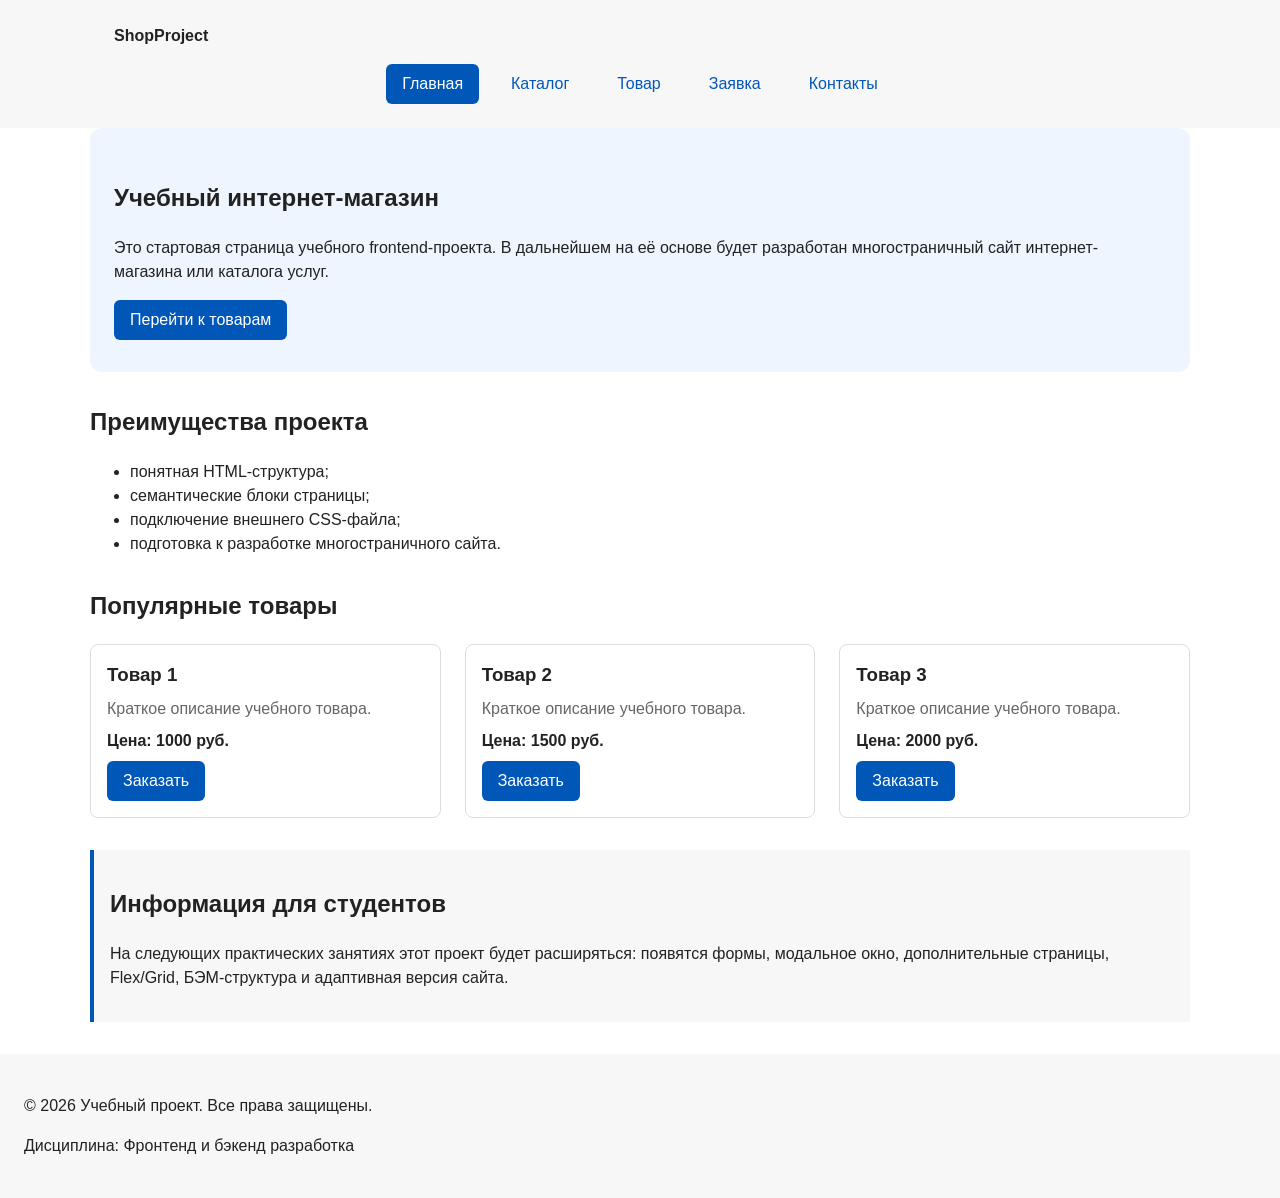
==== commit 2d8fac97: "fix: prepare HTML CSS project for submission" ====
--- a/index.html
+++ b/index.html
@@ -9,32 +9,30 @@
 </head>
 <body>
   <header class="site-header">
-    <div class="site-header__inner">
-        <a class="site-header__logo" href="index.html">ShopProject</a>
-        <nav class="site-nav" aria-label="Основная навигация">
-            <ul class="site-nav__list">
-                <li class="site-nav__item">
-                    <a class="site-nav__link site-nav__link--active" href="index.html">Главная</a>
-                </li>
-                <li class="site-nav__item">
-                    <a class="site-nav__link" href="catalog.html">Каталог</a>
-                </li>
-                <li class="site-nav__item">
-                    <a class="site-nav__link" href="contacts.html">Контакты</a>
-                </li>
-                <li class="site-nav__item">
-                    <a class="site-nav__link" href="index.html#advantages">Преимущества</a>
-                </li>
-                <li class="site-nav__item">
-                    <a class="site-nav__link" href="index.html#popular">Популярные товары</a>
-                </li>
-                <li class="site-nav__item">
-                    <a class="site-nav__link" href="index.html#contacts">Обратная связь</a>
-                </li>
-            </ul>
-        </nav>
-    </div>
-</header>
+      <div class="site-header__inner">
+          <a class="site-header__logo" href="index.html">ShopProject</a>
+          <nav class="site-nav" aria-label="Основная навигация">
+              <ul class="site-nav__list">
+                  <li class="site-nav__item">
+                      <a class="site-nav__link site-nav__link--active" href="index.html">Главная</a>
+                  </li>
+                  <li class="site-nav__item">
+                      <a class="site-nav__link" href="catalog.html">Каталог</a>
+                  </li>
+                  <li class="site-nav__item">
+                      <a class="site-nav__link" href="product.html">Товар</a>
+                  </li>
+                  <li class="site-nav__item">
+                      <a class="site-nav__link" href="order.html">Заявка</a>
+                  </li>
+                  <li class="site-nav__item">
+                      <a class="site-nav__link" href="contacts.html">Контакты</a>
+                  </li>
+              </ul>
+          </nav>
+      </div>
+  </header>
+
   <main>
       <section class="hero">
           <h1>Учебный интернет-магазин</h1>
@@ -42,8 +40,9 @@
               Это стартовая страница учебного frontend-проекта.
               В дальнейшем на её основе будет разработан многостраничный сайт интернет-магазина или каталога услуг.
           </p>
-          <a class="button" href="#popular">Перейти к товарам</a>
+          <a class="button button--primary" href="#popular">Перейти к товарам</a>
       </section>
+
       <section class="section" id="advantages">
           <h2>Преимущества проекта</h2>
           <ul class="advantages-list">
@@ -62,7 +61,7 @@
                 <h3 class="product-card__title">Товар 1</h3>
                 <p class="product-card__description">Краткое описание учебного товара.</p>
                 <p class="product-card__price">Цена: 1000 руб.</p>
-                <button class="button product-card__button" type="button" data-product="Товар 1">
+                <button class="button button--primary product-card__button" type="button" data-product="Товар 1">
                   Заказать
                 </button>
               </article>
@@ -71,7 +70,7 @@
                 <h3 class="product-card__title">Товар 2</h3>
                 <p class="product-card__description">Краткое описание учебного товара.</p>
                 <p class="product-card__price">Цена: 1500 руб.</p>
-                <button class="button product-card__button" type="button" data-product="Товар 2">
+                <button class="button button--primary product-card__button" type="button" data-product="Товар 2">
                   Заказать
                 </button>
               </article>
@@ -80,13 +79,12 @@
                 <h3 class="product-card__title">Товар 3</h3>
                 <p class="product-card__description">Краткое описание учебного товара.</p>
                 <p class="product-card__price">Цена: 2000 руб.</p>
-                <button class="button product-card__button" type="button" data-product="Товар 3">
+                <button class="button button--primary product-card__button" type="button" data-product="Товар 3">
                   Заказать
                 </button>
               </article>
             </div>
       </section>
-
 
       <aside class="aside-info">
           <h2>Информация для студентов</h2>
@@ -97,11 +95,13 @@
           </p>
       </aside>
   </main>
+
   <footer id="contacts">
       <p>&copy; 2026 Учебный проект. Все права защищены.</p>
       <p>Дисциплина: Фронтенд и бэкенд разработка</p>
   </footer>
-    <dialog class="order-dialog" id="order-dialog" aria-labelledby="order-dialog-title">
+
+  <dialog class="order-dialog" id="order-dialog" aria-labelledby="order-dialog-title">
       <h2 class="order-dialog__title" id="order-dialog-title">Оформление заявки</h2>
 
       <form class="order-form" id="order-form" action="#" method="post" novalidate>
@@ -109,54 +109,23 @@
 
           <div class="order-form__field">
               <label class="order-form__label" for="order-name">Имя</label>
-              <input
-                  class="order-form__input"
-                  id="order-name"
-                  name="name"
-                  type="text"
-                  placeholder="Введите ваше имя"
-                  minlength="2"
-                  autocomplete="given-name"
-                  required
-              >
+              <input class="order-form__input" id="order-name" name="name" type="text" placeholder="Введите ваше имя" minlength="2" autocomplete="given-name" required>
           </div>
 
           <div class="order-form__field">
               <label class="order-form__label" for="order-email">E-mail</label>
-              <input
-                  class="order-form__input"
-                  id="order-email"
-                  name="email"
-                  type="email"
-                  placeholder="example@mail.ru"
-                  autocomplete="email"
-                  required
-              >
+              <input class="order-form__input" id="order-email" name="email" type="email" placeholder="example@mail.ru" autocomplete="email" required>
           </div>
 
           <div class="order-form__field">
               <label class="order-form__label" for="order-phone">Телефон</label>
-              <input
-                  class="order-form__input"
-                  id="order-phone"
-                  name="phone"
-                  type="tel"
-                  inputmode="tel"
-                  placeholder="+7 (900) 000-00-00"
-                  pattern="^\+7 \(\d{3}\) \d{3}-\d{2}-\d{2}$"
-                  required
-              >
+              <input class="order-form__input" id="order-phone" name="phone" type="tel" inputmode="tel" placeholder="+7 (900) 000-00-00" pattern="^\+7 \(\d{3}\) \d{3}-\d{2}-\d{2}$" required>
               <small>Формат: +7 (900) 000-00-00</small>
           </div>
 
           <div class="order-form__field">
               <label class="order-form__label" for="order-date">Дата связи</label>
-              <input 
-                  class="order-form__input"
-                  id="order-date" 
-                  name="date" 
-                  type="date"
-              >
+              <input class="order-form__input" id="order-date" name="date" type="date">
           </div>
 
           <div class="order-form__field">
@@ -171,13 +140,7 @@
 
           <div class="order-form__field">
               <label class="order-form__label" for="order-comment">Комментарий</label>
-              <textarea
-                  class="order-form__textarea"
-                  id="order-comment"
-                  name="comment"
-                  rows="4"
-                  placeholder="Укажите дополнительную информацию"
-              ></textarea>
+              <textarea class="order-form__textarea" id="order-comment" name="comment" rows="4" placeholder="Укажите дополнительную информацию"></textarea>
           </div>
 
           <div class="order-form__field order-form__field--checkbox">
@@ -193,8 +156,9 @@
           </div>
       </form>
   </dialog>
+
   <p class="success-message" id="success-message" hidden>
       Форма успешно отправлена!
   </p>
 </body>
-</html>
+</html>
--- a/css/style.css
+++ b/css/style.css
@@ -2,7 +2,6 @@
    1. Переменные проекта
    ========================================== */
 :root {
-  /* Основные цвета проекта */
   --color-bg: #ffffff;
   --color-text: #222222;
   --color-muted: #666666;
@@ -16,19 +15,16 @@
   --color-success-bg: #eefaf0;
   --color-white: #ffffff;
 
-  /* Отступы */
   --space-xs: 4px;
   --space-sm: 8px;
   --space-md: 16px;
   --space-lg: 24px;
   --space-xl: 32px;
 
-  /* Скругления */
   --radius-sm: 6px;
   --radius-md: 8px;
   --radius-lg: 12px;
 
-  /* Размеры */
   --container-width: 1100px;
 }
 
@@ -42,7 +38,6 @@
 html {
   scroll-behavior: smooth;
 }
-
 
 body {
   margin: 0;
@@ -69,6 +64,7 @@
   outline-offset: 3px;
 }
 
+/* --- Кнопки --- */
 .button {
   display: inline-block;
   padding: var(--space-sm) var(--space-md);
@@ -115,17 +111,16 @@
   outline-offset: 4px;
 }
 
-
 /* ==========================================
    4. Компоненты страницы
    ========================================== */
 
-header,
 footer {
   padding: var(--space-lg);
   background-color: var(--color-surface);
 }
 
+/* --- Шапка сайта --- */
 .site-header {
   background-color: var(--color-surface);
 }
@@ -176,7 +171,7 @@
   background-color: var(--color-primary);
 }
 
-
+/* --- Hero и Секции --- */
 .hero {
   max-width: var(--container-width);
   margin: 0 auto var(--space-xl);
@@ -194,15 +189,22 @@
   margin-top: 0;
 }
 
+/* --- Карточки товаров --- */
+.products-grid {
+  display: grid;
+  grid-template-columns: repeat(3, 1fr);
+  gap: var(--space-lg);
+}
+
 .product-card {
   display: flex;
   flex-direction: column;
   gap: var(--space-sm);
-  margin-bottom: 0;
   padding: var(--space-md);
   border: 1px solid var(--color-border);
   border-radius: var(--radius-md);
   background-color: var(--color-bg);
+  position: relative; /* Для бейджа */
 }
 
 .product-card:hover {
@@ -210,7 +212,7 @@
 }
 
 .product-card__title {
-  margin-top: 0;
+  margin: 0;
   color: var(--color-text);
 }
 
@@ -229,7 +231,7 @@
   align-self: flex-start;
 }
 
-
+/* --- Блок Aside --- */
 .aside-info {
   max-width: var(--container-width);
   margin: 0 auto var(--space-xl);
@@ -238,6 +240,7 @@
   background-color: var(--color-surface);
 }
 
+/* --- Хлебные крошки --- */
 .breadcrumbs {
   max-width: var(--container-width);
   margin: 0 auto var(--space-md);
@@ -254,12 +257,7 @@
   color: var(--color-muted);
 }
 
-.products-grid {
-  display: grid;
-  grid-template-columns: repeat(3, 1fr);
-  gap: var(--space-lg);
-}
-
+/* --- Каталог --- */
 .catalog-layout {
   max-width: var(--container-width);
   margin: 0 auto var(--space-xl);
@@ -310,11 +308,9 @@
   font: inherit;
 }
 
-
 /* ==========================================
    5. Форма и модальное окно
    ========================================== */
-
 
 .order-dialog {
   width: min(100% - 32px, 560px);
@@ -380,7 +376,7 @@
 
 .order-form__actions {
   display: flex;
-  gap: var(--space-md);
+  gap: 12px;
   margin-top: var(--space-lg);
 }
 
@@ -390,4 +386,29 @@
   padding: var(--space-md);
   border-left: 4px solid var(--color-success);
   background-color: var(--color-success-bg);
+}
+
+/* ==========================================
+   6. Таблица (КР №1)
+   ========================================== */
+.product-table {
+  width: 100%;
+  border-collapse: collapse;
+  margin-top: var(--space-md);
+  margin-bottom: var(--space-lg);
+}
+
+.product-table th, 
+.product-table td {
+  border: 1px solid var(--color-border);
+  padding: var(--space-sm) var(--space-md);
+  text-align: left;
+}
+
+.product-table caption {
+  font-weight: bold;
+  font-size: 18px;
+  margin-bottom: var(--space-sm);
+  text-align: left;
+  color: var(--color-text);
 }
